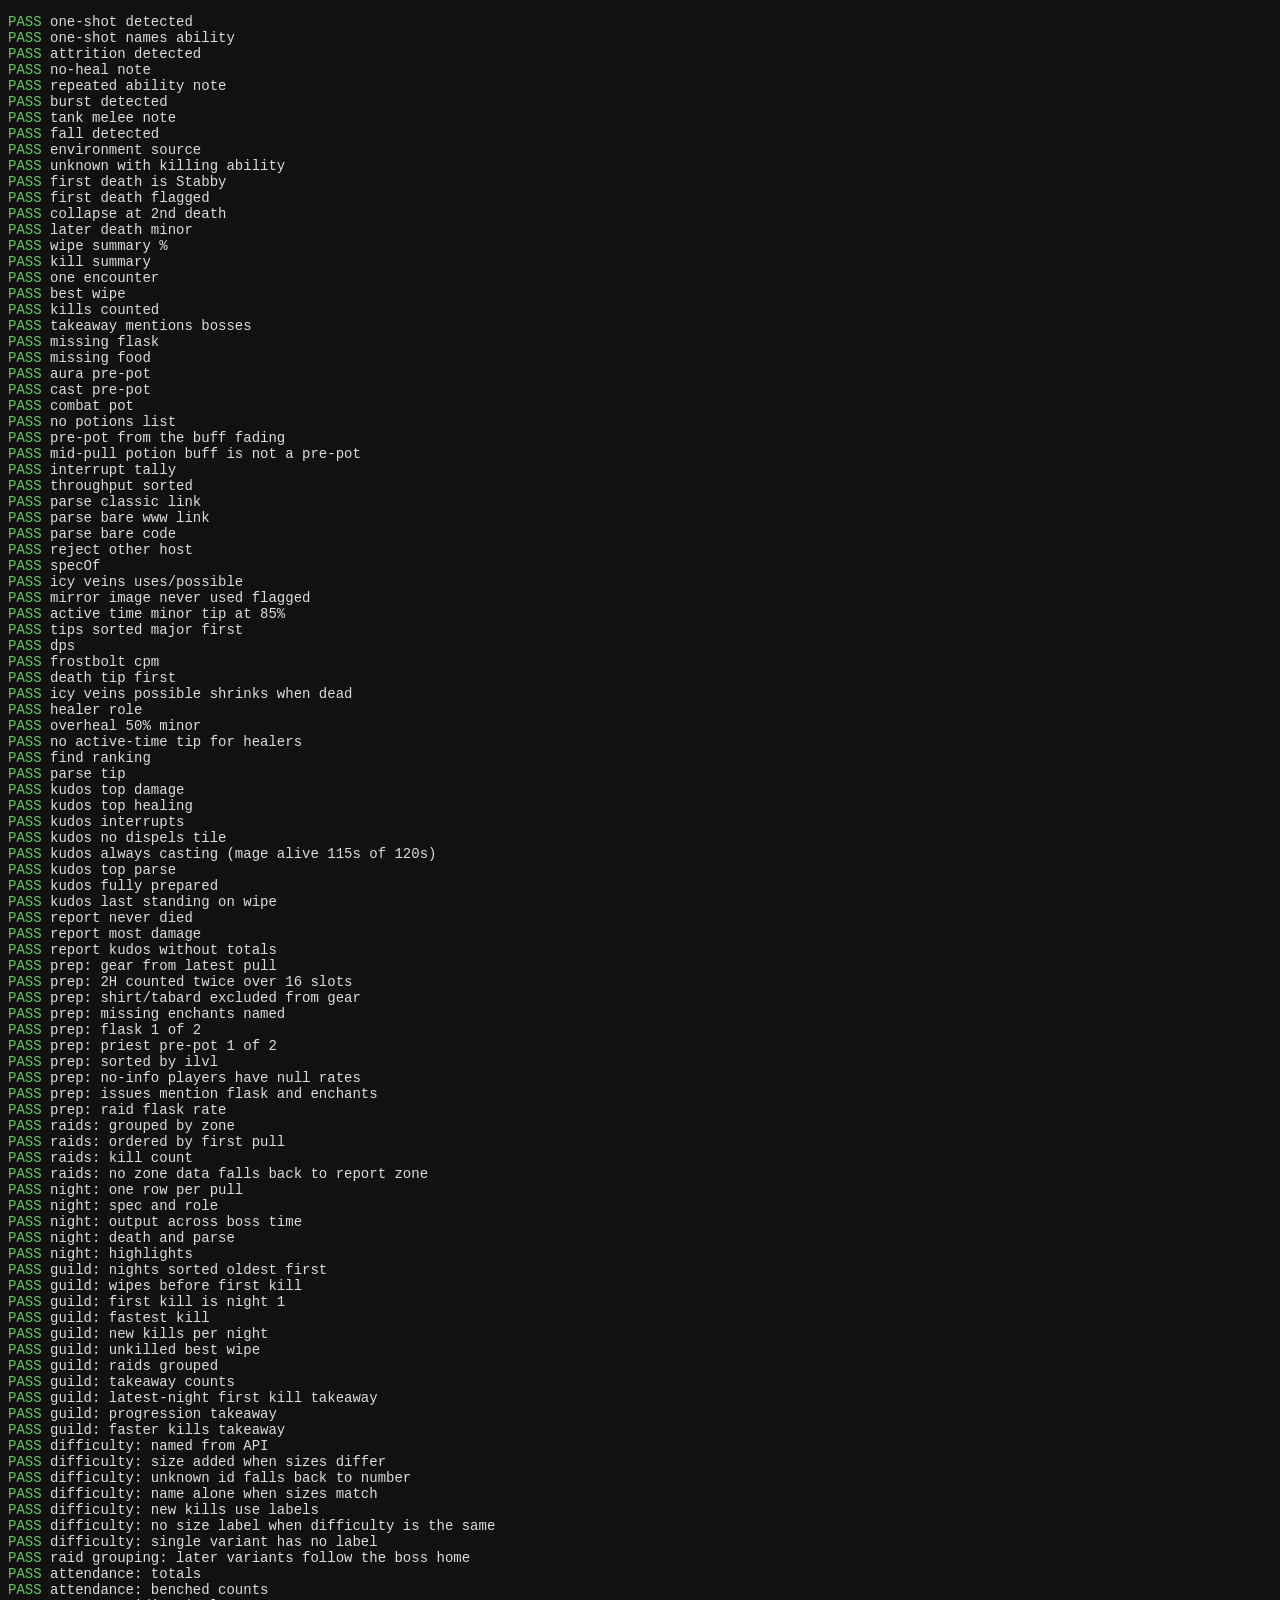
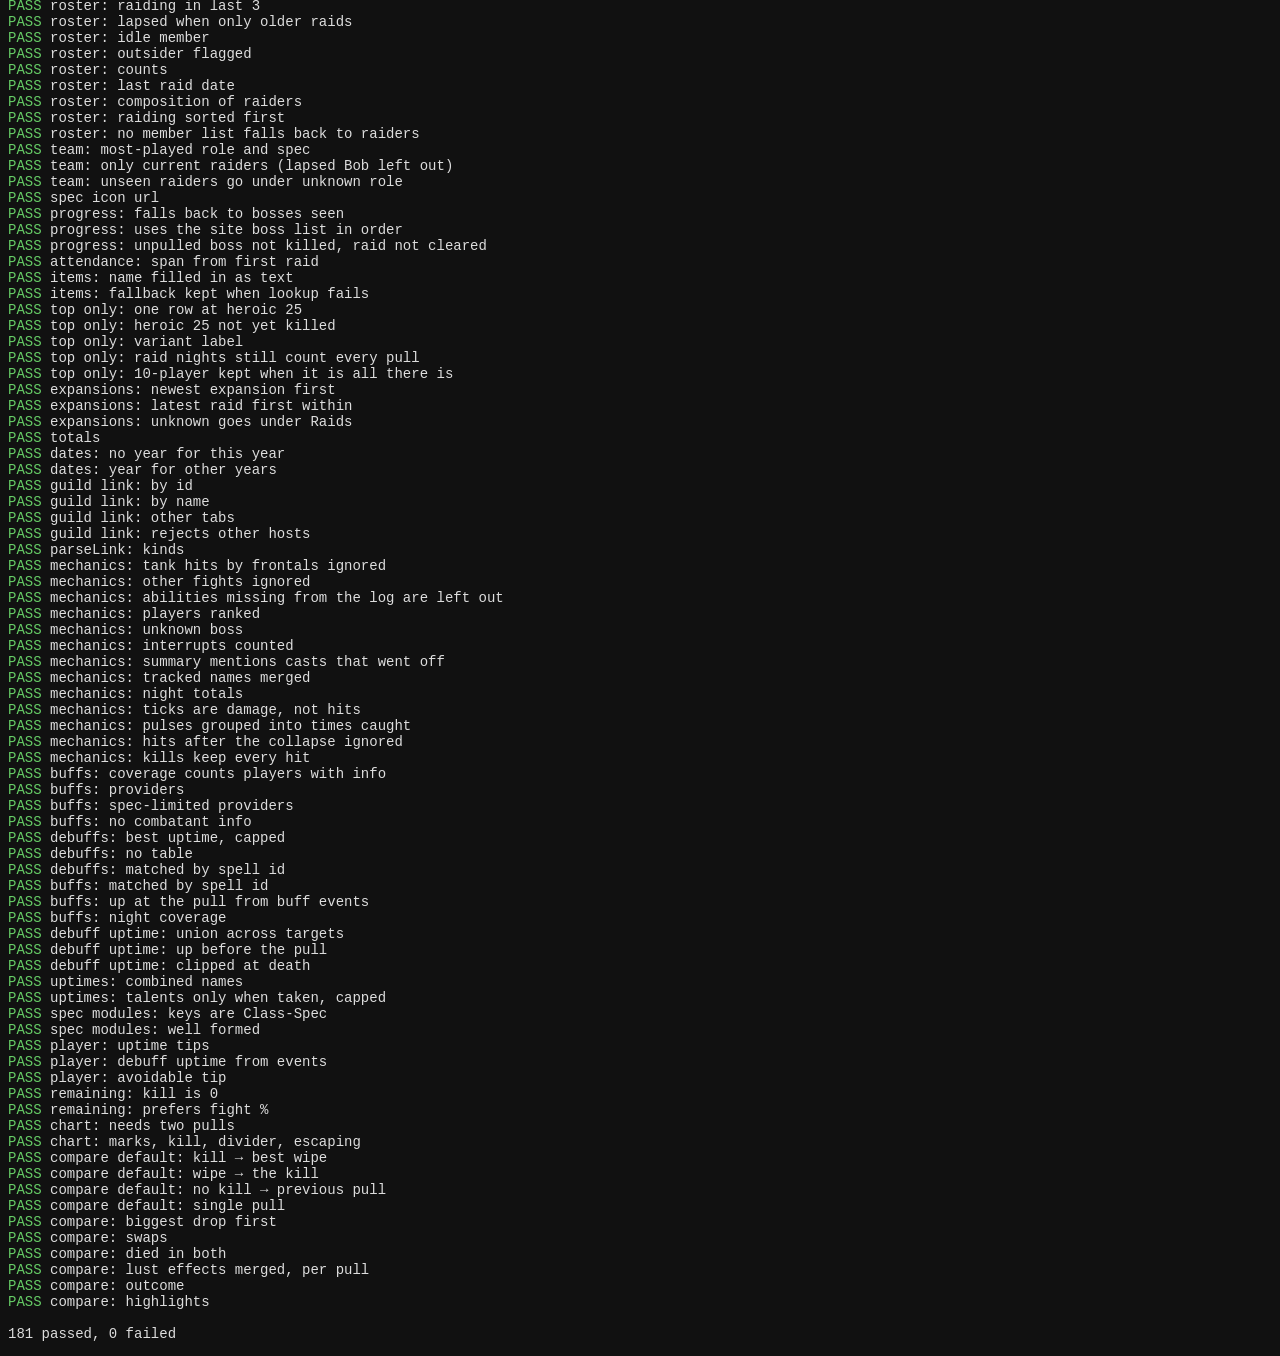
==== tests/analysis.html @ d90ec659 "Compare two pulls of a boss side by side A "Compare with" button on each pull page (best wipe vs the" ====
<!doctype html>
<html lang="en">
<head>
  <meta charset="utf-8">
  <title>FableLogs analysis tests</title>
  <style>body { font: 14px monospace; background: #111; color: #ddd; } .pass { color: #6c6; } .fail { color: #e66; }</style>
</head>
<body>
<pre id="out"></pre>
<script type="module">
import { buildLookups, analyzeDeath, analyzeFight, summarizeReport, consumables, utility, throughput } from '../js/analysis.js';
import { parseReportLink } from '../js/api.js';

const out = document.getElementById('out');
let pass = 0, fail = 0;
function check(name, cond, detail = '') {
  if (cond) pass++; else fail++;
  out.innerHTML += `<span class="${cond ? 'pass' : 'fail'}">${cond ? 'PASS' : 'FAIL'}</span> ${name}${cond ? '' : ` — ${detail}`}\n`;
}

const report = {
  title: 'Test', startTime: 0,
  fights: [
    { id: 1, encounterID: 100, name: 'Stone Guard', kill: false, startTime: 0, endTime: 120000, bossPercentage: 34.5, size: 10, friendlyPlayers: [1, 2, 3, 4] },
    { id: 2, encounterID: 100, name: 'Stone Guard', kill: true, startTime: 200000, endTime: 400000, bossPercentage: 0, size: 10, friendlyPlayers: [1, 2, 3, 4] },
  ],
  masterData: {
    actors: [
      { id: 1, name: 'Tanky', type: 'Player', subType: 'Warrior' },
      { id: 2, name: 'Healz', type: 'Player', subType: 'Priest' },
      { id: 3, name: 'Pewpew', type: 'Player', subType: 'Mage' },
      { id: 4, name: 'Stabby', type: 'Player', subType: 'Rogue' },
      { id: 50, name: 'Jasper Guardian', type: 'NPC', subType: 'Boss' },
    ],
    abilities: [
      { gameID: 1, name: 'Melee' },
      { gameID: 1001, name: 'Jasper Chains' },
      { gameID: 1002, name: 'Overload' },
      { gameID: 3, name: 'Falling' },
      { gameID: 2001, name: 'Flash Heal' },
      { gameID: 105691, name: 'Flask of the Warm Sun', icon: 'trade_alchemy_potione6.jpg' },
      { gameID: 104277, name: 'Well Fed', icon: 'spell_misc_food.jpg' },
      { gameID: 105702, name: 'Potion of the Jade Serpent' },
      { gameID: 3000, name: 'Kick' },
      { gameID: 3001, name: 'Cobalt Mine' },
    ],
  },
};
const lk = buildLookups(report);

// Mage one-shot by Overload at 60s.
const ev = [
  { timestamp: 59000, type: 'heal', sourceID: 2, targetID: 3, abilityGameID: 2001, amount: 5000 },
  { timestamp: 60000, type: 'damage', sourceID: 50, targetID: 3, abilityGameID: 1002, amount: 450000, overkill: 50000, hitPoints: 0, maxHitPoints: 400000, resourceActor: 2 },
];
const oneShot = analyzeDeath({ type: 'death', timestamp: 60000, targetID: 3, fight: 1 }, ev, lk);
check('one-shot detected', oneShot.kind === 'oneshot', oneShot.kind + ': ' + oneShot.headline);
check('one-shot names ability', oneShot.headline.includes('Overload'), oneShot.headline);

// Rogue: three Jasper Chains ticks then dies, no heals.
const ev2 = [2000, 5000, 8000, 9500].map((dt, i) => ({ timestamp: 50000 + dt, type: 'damage', sourceID: 50, targetID: 4, abilityGameID: 1001, amount: 30000, overkill: i === 3 ? 1000 : 0 }));
const worn = analyzeDeath({ type: 'death', timestamp: 59500, targetID: 4, fight: 1 }, ev2, lk);
check('attrition detected', worn.kind === 'attrition', worn.kind + ': ' + worn.headline);
check('no-heal note', worn.notes.some((n) => n.startsWith('No healing or shields')), worn.notes.join(' | '));
check('repeated ability note', worn.notes.some((n) => n.includes('Hit 4 times by Jasper Chains')), worn.notes.join(' | '));

// Burst: lots of damage in final 2s.
const ev3 = [
  { timestamp: 51000, type: 'damage', sourceID: 50, targetID: 2, abilityGameID: 1001, amount: 5000 },
  { timestamp: 58000, type: 'damage', sourceID: 50, targetID: 2, abilityGameID: 1002, amount: 60000 },
  { timestamp: 59000, type: 'damage', sourceID: 50, targetID: 2, abilityGameID: 1001, amount: 60000 },
  { timestamp: 59900, type: 'damage', sourceID: 50, targetID: 2, abilityGameID: 1002, amount: 60000, overkill: 10000 },
];
const burst = analyzeDeath({ type: 'death', timestamp: 60000, targetID: 2, fight: 1 }, ev3, lk);
check('burst detected', burst.kind === 'burst', burst.kind + ': ' + burst.headline);

// Tank melee death.
const ev4 = Array.from({ length: 6 }, (_, i) => ({ timestamp: 54000 + i * 1000, type: 'damage', sourceID: 50, targetID: 1, abilityGameID: 1, amount: 40000, overkill: i === 5 ? 500 : 0 }));
const tank = analyzeDeath({ type: 'death', timestamp: 59000, targetID: 1, fight: 1 }, ev4, lk);
check('tank melee note', tank.notes.some((n) => n.includes('melee hits from Jasper Guardian while tanking')), tank.notes.join(' | '));

// Fall.
const fall = analyzeDeath({ type: 'death', timestamp: 10000, targetID: 4, fight: 1 },
  [{ timestamp: 10000, type: 'damage', sourceID: -1, targetID: 4, abilityGameID: 3, amount: 99999, overkill: 1 }], lk);
check('fall detected', fall.kind === 'fall', fall.kind);
check('environment source', fall.notes[0].includes('Environment'), fall.notes[0]);

// No events at all.
const unk = analyzeDeath({ type: 'death', timestamp: 10000, targetID: 4, fight: 1, killingAbilityGameID: 1002 }, [], lk);
check('unknown with killing ability', unk.kind === 'unknown' && unk.headline.includes('Overload'), unk.headline);

// Fight-level wipe analysis: 4 players, collapse after 2nd death.
const deaths = [
  { type: 'death', timestamp: 60000, targetID: 3, fight: 1 },
  { type: 'death', timestamp: 59500, targetID: 4, fight: 1 },
  { type: 'death', timestamp: 90000, targetID: 1, fight: 1 },
];
const fa = analyzeFight(report.fights[0], deaths, [...ev, ...ev2], lk);
check('first death is Stabby', fa.analyses[0].pid === 4, String(fa.analyses[0].pid));
check('first death flagged', fa.analyses[0].notes.includes('First death of the pull.'));
check('collapse at 2nd death', fa.collapseAt === 60000, String(fa.collapseAt));
check('later death minor', fa.analyses[2].minor === true);
check('wipe summary %', fa.summary[0].includes('35%'), fa.summary[0]);

const killFa = analyzeFight(report.fights[1], [], [], lk);
check('kill summary', killFa.summary[0].startsWith('Killed in 3:20'), killFa.summary[0]);

// Report summary.
const s = summarizeReport(report, deaths, lk);
check('one encounter', s.encounters.length === 1);
check('best wipe', s.encounters[0].bestWipe === 34.5);
check('kills counted', s.encounters[0].kills.length === 1 && s.encounters[0].wipes.length === 1);
check('takeaway mentions bosses', s.takeaways[0].startsWith('1 of 1 bosses killed, 1 wipe'), s.takeaways[0]);

// Consumables.
const combatants = [
  { type: 'combatantinfo', sourceID: 1, auras: [{ ability: 105691 }, { ability: 104277 }] },
  { type: 'combatantinfo', sourceID: 2, auras: [{ ability: 104277 }, { ability: 105702 }] },
  { type: 'combatantinfo', sourceID: 3, auras: [] },
];
const pots = [
  { type: 'cast', sourceID: 3, abilityGameID: 105702, timestamp: 1000 },
  { type: 'cast', sourceID: 1, abilityGameID: 105702, timestamp: 60000 },
];
const c = consumables(report.fights[0], combatants, pots, lk);
check('missing flask', c.missingFlask.join() === '2,3', c.missingFlask.join());
check('missing food', c.missingFood.join() === '3', c.missingFood.join());
check('aura pre-pot', c.rows.find((r) => r.pid === 2).prePot === true);
check('cast pre-pot', c.rows.find((r) => r.pid === 3).prePot === true);
check('combat pot', c.rows.find((r) => r.pid === 1).combatPots === 1);
check('no potions list', c.noPotions.join() === '4', c.noPotions.join());
// A pre-pot the pull snapshot leaves out: the potion buff fading early in the pull, never applied during it.
const potLk = buildLookups({ masterData: { actors: report.masterData.actors, abilities: [...report.masterData.abilities, { gameID: 105702, name: 'Potion of the Jade Serpent' }] } });
const potBuffs = [
  { type: 'removebuff', targetID: 4, abilityGameID: 105702, timestamp: 23000, fight: 1 },
  { type: 'applybuff', targetID: 1, abilityGameID: 105702, timestamp: 60000, fight: 1 },   // drunk mid-pull: not a pre-pot
  { type: 'removebuff', targetID: 1, abilityGameID: 105702, timestamp: 85000, fight: 1 },
];
const c2 = consumables(report.fights[0], combatants, pots, potLk, potBuffs);
check('pre-pot from the buff fading', c2.rows.find((r) => r.pid === 4).prePot === true && c2.noPotions.length === 0, c2.noPotions.join());
check('mid-pull potion buff is not a pre-pot', c2.rows.find((r) => r.pid === 1).prePot === false);

// Utility.
const u = utility([{ type: 'interrupt', sourceID: 4, abilityGameID: 3000, extraAbilityGameID: 3001 },
  { type: 'interrupt', sourceID: 4, abilityGameID: 3000, extraAbilityGameID: 3001 }], 'interrupt', lk);
check('interrupt tally', u[0].count === 2 && u[0].spells[0][0] === 3001, JSON.stringify(u));

// Throughput.
const t = throughput({ entries: [{ id: 3, name: 'Pewpew', type: 'Mage', total: 1200000 }, { id: 4, name: 'Stabby', type: 'Rogue', total: 2400000 }] }, report.fights[0], lk);
check('throughput sorted', t[0].name === 'Stabby' && t[0].perSec === 20000, JSON.stringify(t[0]));

// Link parsing.
const p1 = parseReportLink('https://classic.warcraftlogs.com/reports/AbCdEf1234567890#fight=7&type=damage-done');
check('parse classic link', p1 && p1.host === 'classic.warcraftlogs.com' && p1.code === 'AbCdEf1234567890' && p1.fight === 7, JSON.stringify(p1));
const p2 = parseReportLink('warcraftlogs.com/reports/AbCdEf1234567890');
check('parse bare www link', p2 && p2.host === 'www.warcraftlogs.com', JSON.stringify(p2));
check('parse bare code', parseReportLink('AbCdEf1234567890')?.host === 'classic.warcraftlogs.com');
check('reject other host', parseReportLink('https://evil.com/reports/AbCdEf1234567890') === null);

// ---------- Player performance ----------
const { analyzePlayer, specOf, findRanking } = await import('../js/performance.js');
const pfight = { id: 9, encounterID: 100, name: 'Stone Guard', kill: true, startTime: 0, endTime: 600000, friendlyPlayers: [1, 2, 3, 4] };
report.masterData.abilities.push({ gameID: 12472, name: 'Icy Veins' }, { gameID: 55342, name: 'Mirror Image' }, { gameID: 116, name: 'Frostbolt' });
const plk = buildLookups(report);
const cast = (ts, id, src = 3) => ({ type: 'cast', timestamp: ts, sourceID: src, abilityGameID: id });
const mageCasts = [cast(1000, 12472), cast(200000, 12472), ...Array.from({ length: 100 }, (_, i) => cast(2000 + i * 5000, 116))];
const damage = { entries: [{ id: 3, name: 'Pewpew', type: 'Mage', icon: 'Mage-Frost', total: 60_000_000, activeTime: 510000 }] };
const healing = { entries: [{ id: 2, name: 'Healz', type: 'Priest', icon: 'Priest-Holy', total: 30_000_000, overheal: 30_000_000, activeTime: 400000 }] };

check('specOf', specOf(damage.entries[0]) === 'Frost');
const mage = analyzePlayer({ fight: pfight, pid: 3, lk: plk, damage, healing, casts: mageCasts, deaths: [], prep: null, rankings: null });
const iv = mage.cooldowns.find((c) => c.name === 'Icy Veins');
check('icy veins uses/possible', iv && iv.uses === 2 && iv.possible === 4, JSON.stringify(iv));
check('mirror image never used flagged', mage.tips.some((t) => t.level === 'major' && t.text.startsWith('You never used Mirror Image')), JSON.stringify(mage.tips));
check('active time minor tip at 85%', mage.tips.some((t) => t.level === 'minor' && t.text.startsWith('You were active 85%')), JSON.stringify(mage.tips));
check('tips sorted major first', mage.tips[0].level === 'major');
check('dps', Math.round(mage.dps) === 100000, String(mage.dps));
check('frostbolt cpm', Math.abs(mage.abilities.find((a) => a.name === 'Frostbolt').cpm - 10) < 0.01);

const deadMage = analyzePlayer({ fight: pfight, pid: 3, lk: plk, damage, healing, casts: mageCasts, deaths: [{ type: 'death', targetID: 3, timestamp: 300000 }], prep: null, rankings: null });
check('death tip first', deadMage.tips[0].text.startsWith('You died at 5:00 and missed 50%'), deadMage.tips[0].text);
check('icy veins possible shrinks when dead', deadMage.cooldowns.find((c) => c.name === 'Icy Veins').possible === 2);

const priest = analyzePlayer({ fight: pfight, pid: 2, lk: plk, damage, healing, casts: [], deaths: [], prep: null, rankings: null });
check('healer role', priest.role === 'healer');
check('overheal 50% minor', priest.tips.some((t) => t.level === 'minor' && t.text.startsWith('50% of your healing')), JSON.stringify(priest.tips));
check('no active-time tip for healers', !priest.tips.some((t) => t.text.includes('active')));

const rk = { data: [{ fightID: 9, roles: { dps: { characters: [{ name: 'Pewpew', rankPercent: 82.4 }] } } }] };
check('find ranking', findRanking(rk, 9, 'Pewpew')?.rankPercent === 82.4);
const ranked = analyzePlayer({ fight: pfight, pid: 3, lk: plk, damage, healing, casts: mageCasts, deaths: [], prep: null, rankings: rk });
check('parse tip', ranked.tips.some((t) => t.level === 'good' && t.text.startsWith('82nd percentile')), JSON.stringify(ranked.tips));

// ---------- Kudos ----------
const { fightKudos, reportKudos } = await import('../js/kudos.js');
const kdetail = {
  damage: { entries: [
    { id: 3, name: 'Pewpew', type: 'Mage', icon: 'Mage-Frost', total: 12_000_000, activeTime: 115000 },
    { id: 4, name: 'Stabby', type: 'Rogue', icon: 'Rogue-Combat', total: 9_000_000, activeTime: 50000 },
  ] },
  healing: { entries: [{ id: 2, name: 'Healz', type: 'Priest', icon: 'Priest-Holy', total: 6_000_000 }] },
  interrupts: [{ type: 'interrupt', sourceID: 4, extraAbilityGameID: 3001 }],
  dispels: [],
};
const krk = { data: [{ fightID: 1, roles: { dps: { characters: [{ name: 'Pewpew', rankPercent: 91 }] } } }] };
const kprep = consumables(report.fights[0], combatants, pots, lk);
const fk = fightKudos({ fight: report.fights[0], lk, detail: kdetail, deaths, prep: kprep, rankings: krk });
const kudo = (title) => fk.find((k) => k.title === title);
check('kudos top damage', kudo('Top damage')?.pids[0] === 3 && kudo('Top damage').text === '100k DPS', JSON.stringify(kudo('Top damage')));
check('kudos top healing', kudo('Top healing')?.pids[0] === 2);
check('kudos interrupts', kudo('Most interrupts')?.pids[0] === 4 && kudo('Most interrupts').text === '1 interrupt');
check('kudos no dispels tile', !kudo('Most dispels'));
check('kudos always casting (mage alive 115s of 120s)', kudo('Always casting')?.pids[0] === 3, JSON.stringify(kudo('Always casting')));
check('kudos top parse', kudo('Top parse')?.pids[0] === 3);
check('kudos fully prepared', kudo('Fully prepared')?.pids.join() === '1', JSON.stringify(kudo('Fully prepared')));
check('kudos last standing on wipe', kudo('Last standing')?.pids.join() === '2', JSON.stringify(kudo('Last standing')));

const rkudos = reportKudos({ report, lk, deaths, totals: { damage: kdetail.damage, healing: kdetail.healing, interrupts: kdetail.interrupts, dispels: [] } });
const rk2 = (title) => rkudos.find((k) => k.title === title);
check('report never died', rk2('Never died')?.pids.join() === '2', JSON.stringify(rk2('Never died')));
check('report most damage', rk2('Most damage tonight')?.pids[0] === 3);
check('report kudos without totals', reportKudos({ report, lk, deaths, totals: null }).every((k) => !k.title.endsWith('tonight')));

// ---------- Prep & gear ----------
const { prepOverview } = await import('../js/prep.js');
// 19 slots in slot order; empty slots have id 0. Warrior: 2H (no off hand), legs and feet unenchanted.
const gearOf = (ilvl, unenchanted = []) => Array.from({ length: 19 }, (_, slot) => {
  if (slot === 16 || slot === 17) return { id: 0 };
  if (slot === 3 || slot === 18) return { id: 5000 + slot, itemLevel: 1 };
  return { id: 1000 + slot, itemLevel: ilvl, quality: 4, permanentEnchant: unenchanted.includes(slot) ? 0 : 4400 };
});
const ciNight = [
  { type: 'combatantinfo', fight: 1, sourceID: 1, auras: [{ ability: 105691 }, { ability: 104277 }], gear: gearOf(490) },
  { type: 'combatantinfo', fight: 2, sourceID: 1, auras: [{ ability: 104277 }], gear: gearOf(496, [6, 7]) },
  { type: 'combatantinfo', fight: 1, sourceID: 2, auras: [{ ability: 105691 }, { ability: 104277 }], gear: gearOf(480) },
  { type: 'combatantinfo', fight: 2, sourceID: 2, auras: [{ ability: 105691 }, { ability: 104277 }], gear: gearOf(480) },
];
const potsNight = [{ type: 'cast', fight: 2, sourceID: 2, abilityGameID: 105702, timestamp: 200500 }];
const po = prepOverview(report, lk, ciNight, potsNight);
const warrior = po.players.find((p) => p.pid === 1);
const priestP = po.players.find((p) => p.pid === 2);
check('prep: gear from latest pull', warrior.ilvl === 496, String(warrior.ilvl));
check('prep: 2H counted twice over 16 slots', priestP.ilvl === 480, String(priestP.ilvl));
check('prep: shirt/tabard excluded from gear', !warrior.gear.some((g) => g.slot === 3 || g.slot === 18));
check('prep: missing enchants named', warrior.missingEnchants.join() === 'Legs,Feet', warrior.missingEnchants.join());
check('prep: flask 1 of 2', warrior.flaskPct === 0.5 && warrior.flaskMissed === 1);
check('prep: priest pre-pot 1 of 2', priestP.prePotPct === 0.5, String(priestP.prePotPct));
check('prep: sorted by ilvl', po.players[0].pid === 1);
check('prep: no-info players have null rates', po.players.find((p) => p.pid === 3).flaskPct === null);
check('prep: issues mention flask and enchants', po.issues.some((i) => i.startsWith('Pulled without a flask: Tanky (1/2)')) && po.issues.some((i) => i.includes('Tanky (legs, feet)')), JSON.stringify(po.issues));
check('prep: raid flask rate', po.flaskPct === 0.75, String(po.flaskPct));

// ---------- Raid grouping ----------
const { groupByRaid } = await import('../js/analysis.js');
const enc = (id, start, kill) => ({ id, name: `Boss ${id}`, pulls: [{ fight: { id, startTime: start } }], kills: kill ? [{}] : [] });
const zoneMap = { 1: { id: 10, name: 'Heart of Fear' }, 2: { id: 20, name: "Mogu'shan Vaults" }, 3: { id: 10, name: 'Heart of Fear' } };
const grouped = groupByRaid([enc(1, 500, true), enc(2, 100, true), enc(3, 900, false)], (f) => zoneMap[f.id]);
check('raids: grouped by zone', grouped.length === 2 && grouped.map((g) => g.encounters.length).join() === '1,2', JSON.stringify(grouped.map((g) => g.name)));
check('raids: ordered by first pull', grouped[0].name === "Mogu'shan Vaults", grouped[0].name);
check('raids: kill count', grouped[1].killed === 1 && grouped[1].pulls === 2);
const single = groupByRaid([enc(1, 0, true), enc(2, 10, false)], () => null, "Mogu'shan Vaults");
check('raids: no zone data falls back to report zone', single.length === 1 && single[0].name === "Mogu'shan Vaults", JSON.stringify(single));

// ---------- Player across the night ----------
const { analyzeNightPlayer } = await import('../js/performance.js');
const nightTables = new Map(report.fights.map((f) => [f.id, {
  damage: { entries: [{ id: 3, name: 'Pewpew', type: 'Mage', icon: 'Mage-Frost', total: (f.endTime - f.startTime) * 100, activeTime: (f.endTime - f.startTime) * 0.95 }] },
  healing: { entries: [] },
}]));
const nightRanks = new Map([[2, { data: [{ fightID: 2, roles: { dps: { characters: [{ name: 'Pewpew', rankPercent: 88 }] } } }] }]]);
const np = analyzeNightPlayer({
  report, lk, pid: 3, deaths, firstDeaths: 1, fightTables: nightTables, rankings: nightRanks,
  prep: { info: 2, flaskMissed: 1, foodMissed: 0 },
});
check('night: one row per pull', np.rows.length === 2 && np.rows[0].pullNo === 1 && np.rows[1].pullNo === 2);
check('night: spec and role', np.spec === 'Frost' && np.role === 'dps' && np.outputLabel === 'DPS');
check('night: output across boss time', Math.round(np.output) === 100000, String(np.output));
check('night: death and parse', np.deaths === 1 && np.rows[0].diedAt === 60000 && np.rows[1].parse === 88 && np.rows[0].parse === null);
check('night: highlights', np.highlights.some((h) => h.text.startsWith('Died on 1 of 2 pulls, and was the first to die on 1 wipe'))
  && np.highlights.some((h) => h.text.startsWith('Best parse: 88 on Stone Guard')) && np.highlights.some((h) => h.text.startsWith('Prep: no flask on 1 of 2')),
JSON.stringify(np.highlights));

// ---------- Guild ----------
const { summarizeGuild, summarizeAttendance } = await import('../js/guild.js');
const { parseGuildLink, parseLink } = await import('../js/api.js');
const gf = (id, enc, name, kill, start, secs, pct = 0) => ({ id, encounterID: enc, name, kill, bossPercentage: pct, startTime: start, endTime: start + secs * 1000, difficulty: 3 });
const day = 86_400_000;
const greports = [
  { code: 'N3', title: 'Night 3', startTime: 3 * day, zone: { name: 'MSV' }, fights: [gf(1, 1, 'Stone Guard', true, 0, 250), gf(2, 2, 'Feng', true, 400000, 300)] },
  { code: 'N1', title: 'Night 1', startTime: 1 * day, zone: { name: 'MSV' }, fights: [gf(1, 1, 'Stone Guard', false, 0, 150, 40), gf(2, 1, 'Stone Guard', false, 200000, 150, 12), gf(3, 1, 'Stone Guard', true, 400000, 330)] },
  { code: 'N2', title: 'Night 2', startTime: 2 * day, zone: { name: 'MSV' }, fights: [gf(1, 1, 'Stone Guard', true, 0, 300), gf(2, 2, 'Feng', false, 400000, 200, 33), gf(3, 3, "Gara'jal", false, 700000, 100, 61)] },
];
const gsum = summarizeGuild(greports);
const sg = gsum.bosses.find((b) => b.name === 'Stone Guard');
check('guild: nights sorted oldest first', gsum.nights.map((n) => n.code).join() === 'N1,N2,N3');
check('guild: wipes before first kill', sg.wipesBeforeKill === 2 && sg.kills.length === 3, JSON.stringify({ w: sg.wipesBeforeKill, k: sg.kills.length }));
check('guild: first kill is night 1', sg.firstKill.code === 'N1');
check('guild: fastest kill', sg.fastest.duration === 250000 && sg.fastest.code === 'N3');
check('guild: new kills per night', gsum.nights[0].newKills.join() === 'Stone Guard' && gsum.nights[2].newKills.join() === 'Feng', JSON.stringify(gsum.nights.map((n) => n.newKills)));
check('guild: unkilled best wipe', gsum.bosses.find((b) => b.name === "Gara'jal").bestWipe.pct === 61);
check('guild: raids grouped', gsum.raids.length === 1 && gsum.raids[0].killed === 2 && gsum.raids[0].bosses.length === 3);
check('guild: takeaway counts', gsum.takeaways[0].startsWith('3 raid nights since') && gsum.takeaways[0].includes('2 of 3 bosses killed'), gsum.takeaways[0]);
check('guild: latest-night first kill takeaway', gsum.takeaways.some((t) => t.startsWith('First kills on the latest night') && t.includes('Feng')), JSON.stringify(gsum.takeaways));
check('guild: progression takeaway', gsum.takeaways.some((t) => t.startsWith("Still working on Gara'jal: 1 pull over 1 night")), JSON.stringify(gsum.takeaways));
check('guild: faster kills takeaway', gsum.takeaways.some((t) => t.includes('Stone Guard 5:30 → 4:10')), JSON.stringify(gsum.takeaways));

// Difficulty and size labels only appear when a boss has more than one variant.
const vf = (id, diff, size, kill) => ({ ...gf(id, 1, 'Stone Guard', kill, id * 400000, 300), difficulty: diff, size });
const vreports = [{ code: 'V1', startTime: day, zone: { id: 1008, name: 'MSV' }, fights: [vf(1, 3, 10, true), vf(2, 4, 10, false), vf(3, 3, 25, true), vf(4, 99, 10, true)] }];
const vnames = new Map([['1008:3', 'Normal'], ['1008:4', 'Heroic']]);
const vsum = summarizeGuild(vreports, { difficultyNames: vnames });
const labels = vsum.bosses.map((b) => b.label).sort();
check('difficulty: named from API', labels.includes('Stone Guard (Heroic, 10-player)'), JSON.stringify(labels));
check('difficulty: size added when sizes differ', labels.includes('Stone Guard (Normal, 10-player)') && labels.includes('Stone Guard (Normal, 25-player)'), JSON.stringify(labels));
check('difficulty: unknown id falls back to number', labels.includes('Stone Guard (difficulty 99, 10-player)'), JSON.stringify(labels));
const heroicOnly = summarizeGuild([{ code: 'H', startTime: day, zone: { id: 1008, name: 'MSV' }, fights: [vf(1, 3, 10, true), vf(2, 4, 10, true)] }], { difficultyNames: vnames });
check('difficulty: name alone when sizes match', heroicOnly.bosses.map((b) => b.label).sort().join() === 'Stone Guard (Heroic),Stone Guard (Normal)', JSON.stringify(heroicOnly.bosses.map((b) => b.label)));
check('difficulty: new kills use labels', vsum.nights[0].newKills.includes('Stone Guard (Normal, 25-player)'), JSON.stringify(vsum.nights[0].newKills));
const sized = summarizeGuild([{ code: 'S', startTime: day, zone: { id: 1, name: 'X' }, fights: [vf(1, 3, 10, true), vf(2, 3, 25, true)] }],
  { difficultyNames: new Map([['1:3', '25 Player (Heroic)']]) });
check('difficulty: no size label when difficulty is the same', sized.bosses.map((b) => b.label).sort().join() === 'Stone Guard (10-player),Stone Guard (25-player)', JSON.stringify(sized.bosses.map((b) => b.label)));
check('difficulty: single variant has no label', gsum.bosses.every((b) => !b.label.includes('(')));
const moved = summarizeGuild([
  { code: 'M1', startTime: day, zone: { id: 1008, name: 'MSV' }, fights: [vf(1, 3, 10, true)] },
  { code: 'M2', startTime: 2 * day, zone: { id: 1009, name: 'HoF' }, fights: [vf(1, 4, 10, true)] },
], { difficultyNames: vnames });
check('raid grouping: later variants follow the boss home', moved.raids.length === 1 && moved.raids[0].name === 'MSV' && moved.raids[0].bosses.length === 2,
  JSON.stringify(moved.raids.map((r) => [r.name, r.bosses.length])));

const att = summarizeAttendance([
  { code: 'a', players: [{ name: 'A', type: 'Mage', presence: 1 }, { name: 'B', type: 'Rogue', presence: 1 }] },
  { code: 'b', players: [{ name: 'A', type: 'Mage', presence: 1 }, { name: 'B', type: 'Rogue', presence: 2 }] },
  { code: 'c', players: [{ name: 'A', type: 'Mage', presence: 1 }, { name: 'B', type: 'Rogue', presence: 0 }] },
]);
check('attendance: totals', att.total === 3 && att.rows[0].name === 'A' && att.rows[0].pct === 1);
check('attendance: benched counts', att.rows[1].benched === 1 && Math.abs(att.rows[1].pct - 2 / 3) < 1e-9);

// Roster: members merged with attendance (nights newest first after sorting).
const { buildRoster } = await import('../js/guild.js');
const rn = (code, t, presences) => ({ code, startTime: t, players: Object.entries(presences).map(([name, presence]) => ({ name, type: name === 'Pug' ? 'Rogue' : 'Mage', presence })) });
const rosterAtt = [
  rn('r1', 1, { Ann: 1, Bob: 1, Pug: 0 }), rn('r2', 2, { Ann: 1, Bob: 0, Pug: 0 }), rn('r3', 3, { Ann: 1, Bob: 0, Pug: 0 }),
  rn('r4', 4, { Ann: 1, Bob: 0, Pug: 1 }),
];
const rosterMembers = { members: [{ name: 'Ann', guildRank: 0, classID: 4 }, { name: 'Bob', guildRank: 2, classID: 4 }, { name: 'Alt', guildRank: 5, classID: 7 }], classNames: new Map([[4, 'Mage'], [7, 'Priest']]) };
const ros = buildRoster(rosterAtt, rosterMembers);
const rrow = (n) => ros.rows.find((x) => x.name === n);
check('roster: raiding in last 3', rrow('Ann').status === 'raiding' && rrow('Pug').status === 'raiding');
check('roster: lapsed when only older raids', rrow('Bob').status === 'lapsed', rrow('Bob').status);
check('roster: idle member', rrow('Alt').status === 'idle' && rrow('Alt').className === 'Priest');
check('roster: outsider flagged', rrow('Pug').member === false && ros.counts.outsiders === 1);
check('roster: counts', ros.counts.members === 3 && ros.counts.raiding === 2 && ros.counts.lapsed === 1 && ros.counts.idle === 1, JSON.stringify(ros.counts));
check('roster: last raid date', rrow('Bob').lastRaid === 1 && rrow('Ann').lastRaid === 4);
check('roster: composition of raiders', ros.composition.map(([c, n]) => `${c}:${n}`).join() === 'Mage:1,Rogue:1', JSON.stringify(ros.composition));
check('roster: raiding sorted first', ros.rows[0].status === 'raiding' && ros.rows[ros.rows.length - 1].status === 'idle');
const noMembers = buildRoster(rosterAtt, null);
check('roster: no member list falls back to raiders', !noMembers.hasMembers && noMembers.rows.every((x) => x.member) && noMembers.counts.outsiders === 0);

// Raid team: raiders grouped by the role they played most.
const { buildRaidTeam } = await import('../js/guild.js');
const team = buildRaidTeam(ros, [
  { name: 'Ann', role: 'healer', className: 'Mage', spec: 'Frost' },
  { name: 'Ann', role: 'dps', className: 'Mage', spec: 'Frost' },
  { name: 'Ann', role: 'dps', className: 'Mage', spec: 'Fire' },
  { name: 'Ann', role: 'dps', className: 'Mage', spec: 'Fire' },
  { name: 'Bob', role: 'tank', className: 'Mage', spec: 'Frost' },
]);
check('team: most-played role and spec', team.dps.length === 1 && team.dps[0].name === 'Ann' && team.dps[0].spec === 'Fire', JSON.stringify(team.dps));
check('team: only current raiders (lapsed Bob left out)', !team.tank.length);
check('team: unseen raiders go under unknown role', team.unknown.map((p) => p.name).join() === 'Pug' && team.unknown[0].className === 'Rogue', JSON.stringify(team.unknown));
const { specIcon } = await import('../js/api.js');
check('spec icon url', specIcon('Death Knight', 'Blood').endsWith('/icons/DeathKnight-Blood.jpg') && specIcon('Hunter', 'Beast Mastery').endsWith('/icons/Hunter-BeastMastery.jpg') && specIcon('Mage', null).endsWith('/icons/Mage.jpg'));

// Raid progress: full boss list from the site, merged across difficulties.
const prog = summarizeGuild(greports, { zoneEncounters: new Map([[undefined, []]]) }).progress;
check('progress: falls back to bosses seen', prog[0].total === 3 && prog[0].killed === 2 && !prog[0].cleared, JSON.stringify(prog.map((p) => [p.total, p.killed])));
const listed = summarizeGuild([{ ...greports[0], zone: { id: 9, name: 'MSV' } }], {
  zoneEncounters: new Map([[9, [{ id: 1, name: 'Stone Guard' }, { id: 2, name: 'Feng' }, { id: 5, name: 'Elegon' }]]]),
}).progress[0];
check('progress: uses the site boss list in order', listed.bosses.map((b) => b.name).join() === 'Stone Guard,Feng,Elegon' && listed.total === 3, JSON.stringify(listed.bosses.map((b) => b.name)));
check('progress: unpulled boss not killed, raid not cleared', !listed.bosses[2].killed && listed.bosses[2].pulls === 0 && listed.killed === 2 && !listed.cleared);

// Attendance counts from each player's first raid, so late joiners aren't marked down for raids before their time.
const late = summarizeAttendance([
  { code: 'n3', startTime: 3, players: [{ name: 'Vet', presence: 1 }, { name: 'New', presence: 1 }] },
  { code: 'n1', startTime: 1, players: [{ name: 'Vet', presence: 1 }] },
  { code: 'n2', startTime: 2, players: [{ name: 'Vet', presence: 0 }, { name: 'New', presence: 1 }] },
]);
const lrow = (n) => late.rows.find((x) => x.name === n);
check('attendance: span from first raid', lrow('New').span === 2 && lrow('New').pct === 1 && lrow('Vet').span === 3 && Math.abs(lrow('Vet').pct - 2 / 3) < 1e-9,
  JSON.stringify(late.rows));

// Item names from Wowhead tooltip data (fetch stubbed), written as text with the slot name as fallback.
const { fillItemNames } = await import('../js/items.js');
const realFetch = window.fetch;
window.fetch = async (url) => (String(url).includes('/item/111')
  ? new Response(JSON.stringify({ name: '<b>Blade</b> of Tests', quality: 4 }), { status: 200 })
  : new Response('', { status: 404 }));
const box = document.createElement('div');
box.innerHTML = '<a data-item-id="111">Main hand</a><a data-item-id="222">Off hand</a>';
document.body.appendChild(box);
await fillItemNames(box);
box.remove();
window.fetch = realFetch;
const [named, unnamed] = box.querySelectorAll('a');
check('items: name filled in as text', named.textContent === '<b>Blade</b> of Tests' && !named.querySelector('b') && named.classList.contains('named'));
check('items: fallback kept when lookup fails', unnamed.textContent === 'Off hand' && !unnamed.classList.contains('named'));

// Top difficulty only: 25-player wins over 10, then the highest difficulty pulled at that size.
const tf = (id, diff, size, kill, pct = 40) => ({ ...gf(id, 1, 'Stone Guard', kill, id * 400000, 300, pct), difficulty: diff, size });
const topRep = [{ code: 'T', startTime: day, zone: { id: 1008, name: 'MSV' }, fights: [tf(1, 3, 10, true), tf(2, 4, 10, true), tf(3, 3, 25, true), tf(4, 4, 25, false, 22)] }];
const topSum = summarizeGuild(topRep, { topOnly: true, difficultyNames: vnames });
check('top only: one row at heroic 25', topSum.bosses.length === 1 && topSum.bosses[0].difficulty === 4 && topSum.bosses[0].size === 25, JSON.stringify(topSum.bosses.map((b) => [b.difficulty, b.size])));
check('top only: heroic 25 not yet killed', topSum.bosses[0].kills.length === 0 && topSum.bosses[0].bestWipe.pct === 22);
check('top only: variant label', topSum.bosses[0].variant === 'Heroic · 25-player', topSum.bosses[0].variant);
check('top only: raid nights still count every pull', topSum.nights[0].pulls === 4 && topSum.nights[0].kills === 3);
const tenOnly = summarizeGuild([{ ...topRep[0], fights: [tf(1, 3, 10, true), tf(2, 4, 10, true)] }], { topOnly: true });
check('top only: 10-player kept when it is all there is', tenOnly.bosses.length === 1 && tenOnly.bosses[0].size === 10 && tenOnly.bosses[0].difficulty === 4);

// Raid progress by expansion, newest first; guild-wide tiles.
const { groupByExpansion, guildTotals } = await import('../js/guild.js');
const prog2 = [
  { name: 'Molten Core', zoneId: 1000, lastSeen: 5, killed: 10, total: 10, cleared: true },
  { name: 'Heart of Fear', zoneId: 1009, lastSeen: 50, killed: 1, total: 6, cleared: false },
  { name: "Mogu'shan Vaults", zoneId: 1008, lastSeen: 40, killed: 6, total: 6, cleared: true },
];
const exps = new Map([[1000, { id: 1, name: 'Classic' }], [1008, { id: 5, name: 'Mists of Pandaria' }], [1009, { id: 5, name: 'Mists of Pandaria' }]]);
const grouped2 = groupByExpansion(prog2, exps);
check('expansions: newest expansion first', grouped2.map((g) => g.name).join() === 'Mists of Pandaria,Classic');
check('expansions: latest raid first within', grouped2[0].raids.map((x) => x.name).join() === "Heart of Fear,Mogu'shan Vaults");
check('expansions: unknown goes under Raids', groupByExpansion(prog2).length === 1 && groupByExpansion(prog2)[0].name === 'Raids');
const tot = guildTotals([{ startTime: 300 }, { startTime: 100 }, { startTime: 200 }], prog2, true);
check('totals', tot.nights === 3 && tot.since === 100 && tot.cleared === 2 && tot.raids === 3 && tot.bossesKilled === 17 && tot.capped);

// Dates show the year only when it isn't this year.
const { fmtDay } = await import('../js/analysis.js');
const thisYear = new Date().getFullYear();
check('dates: no year for this year', !fmtDay(new Date(thisYear, 2, 5).getTime()).includes(String(thisYear)));
check('dates: year for other years', fmtDay(new Date(2019, 7, 27).getTime()).includes('2019'));

const g1 = parseGuildLink('https://classic.warcraftlogs.com/guild/id/123456');
check('guild link: by id', g1?.host === 'classic.warcraftlogs.com' && g1.guild.id === 123456, JSON.stringify(g1));
const g2 = parseGuildLink('https://classic.warcraftlogs.com/guild/us/mirage-raceway/Fable%20Hub');
check('guild link: by name', g2?.guild.region === 'us' && g2.guild.server === 'mirage-raceway' && g2.guild.name === 'Fable Hub', JSON.stringify(g2));
check('guild link: other tabs', parseGuildLink('classic.warcraftlogs.com/guild/reports-list/987')?.guild.id === 987);
check('guild link: rejects other hosts', parseGuildLink('https://evil.example/guild/id/1') === null);
check('parseLink: kinds', parseLink('https://classic.warcraftlogs.com/reports/AbCdEf1234567890')?.kind === 'report' && parseLink('https://classic.warcraftlogs.com/guild/id/5')?.kind === 'guild');

// ---------- mechanics ----------
const { analyzeMechanics, nightMechanics, trackedNames, mechanicsFor } = await import('../js/mechanics.js');
const mlk = buildLookups({
  masterData: {
    actors: [1, 2, 3, 4].map((id) => ({ id, name: `P${id}`, type: 'Player', subType: 'Warrior' })),
    abilities: [{ gameID: 10, name: 'Scorching Breath' }, { gameID: 11, name: 'Fearsome Roar' }, { gameID: 12, name: 'Chain Heal' }, { gameID: 13, name: 'Swirl' }],
  },
});
const thok = { id: 7, name: 'Thok the Bloodthirsty', startTime: 1000, endTime: 61000 };
const dmg = (ts, target, ab, amount, fightId = 7) => ({ timestamp: ts, type: 'damage', targetID: target, abilityGameID: ab, amount, fight: fightId });
const mres = analyzeMechanics(thok, [dmg(2000, 1, 10, 100), dmg(3000, 2, 10, 50), dmg(9000, 2, 10, 50), dmg(5000, 3, 11, 10), dmg(99000, 2, 10, 50, 8)], [], [], mlk, (pid) => (pid === 1 ? 'tank' : 'dps'));
const breath = mres.avoid.find((a) => a.name === 'Scorching Breath');
check('mechanics: tank hits by frontals ignored', breath.hits === 2 && breath.players.length === 1 && breath.players[0].pid === 2, JSON.stringify(breath));
check('mechanics: other fights ignored', breath.damage === 100);
check('mechanics: abilities missing from the log are left out', !mres.avoid.some((a) => a.name === 'Acid Breath') && mres.untracked.includes('Acid Breath'));
check('mechanics: players ranked', mres.players[0].pid === 2 && mres.players[0].hits === 2 && mres.players[1].pid === 3);
check('mechanics: unknown boss', analyzeMechanics({ id: 1, name: 'Nobody', startTime: 0, endTime: 1 }, [], [], [], mlk) === null && mechanicsFor('Nobody') === null);
const garrosh = { id: 9, name: 'Garrosh Hellscream', startTime: 0, endTime: 60000 };
const ints = analyzeMechanics(garrosh, [], [{ timestamp: 100, type: 'cast', abilityGameID: 12, fight: 9 }, { timestamp: 200, type: 'cast', abilityGameID: 12, fight: 9 }],
  [{ timestamp: 300, type: 'interrupt', sourceID: 3, extraAbilityGameID: 12, fight: 9 }], mlk);
const ch = ints.interrupt.find((a) => a.name === 'Chain Heal');
check('mechanics: interrupts counted', ch.wentOff === 2 && ch.interrupted === 1 && ch.by[0][0] === 3, JSON.stringify(ch));
check('mechanics: summary mentions casts that went off', ints.summary.some((s) => s.startsWith('Chain Heal went off 2 times')));
const tn = trackedNames(['Thok the Bloodthirsty', 'Garrosh Hellscream', 'Thok the Bloodthirsty']);
check('mechanics: tracked names merged', tn.avoid.includes('Scorching Breath') && tn.avoid.includes('Desecrated') && tn.interrupt.includes('Chain Heal'));
const night = nightMechanics([thok, { ...thok, id: 8, startTime: 90000, endTime: 120000 }], [dmg(2000, 2, 10, 50), dmg(99000, 2, 10, 50, 8), dmg(100000, 3, 10, 50, 8)], mlk, () => 'dps');
check('mechanics: night totals', night.players[0].pid === 2 && night.players[0].hits === 2 && night.players[0].pulls === 2 && night.abilities[0].hits === 3, JSON.stringify(night));
// A breath's DoT ticks add damage but aren't more hits.
const ticks = analyzeMechanics(thok, [dmg(2000, 2, 10, 100), { ...dmg(3000, 2, 10, 20), tick: true }, { ...dmg(4000, 2, 10, 20), tick: true }, { ...dmg(5000, 3, 10, 20), tick: true }], [], [], mlk, () => 'dps');
const tb = ticks.avoid.find((a) => a.name === 'Scorching Breath');
check('mechanics: ticks are damage, not hits', tb.hits === 1 && tb.damage === 140 && tb.players.length === 1, JSON.stringify(tb));
// Pulses a second apart (standing in Ravager) are one time caught; a fresh hit after a break counts again.
const pulses = analyzeMechanics(thok, [10000, 11000, 12000, 13000, 20000].map((ts) => dmg(ts, 2, 10, 10)), [], [], mlk, () => 'dps').avoid.find((a) => a.name === 'Scorching Breath');
check('mechanics: pulses grouped into times caught', pulses.hits === 2 && pulses.damage === 50, JSON.stringify(pulses));
// On a wipe, hits after half the raid is dead (the boss turning on whoever's left) don't count.
const wipeFight = { ...thok, kill: false, friendlyPlayers: [1, 2, 3, 4] };
const wipeDeaths = [{ fight: 7, timestamp: 10000, targetID: 1 }, { fight: 7, timestamp: 20000, targetID: 4 }];
const lateHits = analyzeMechanics(wipeFight, [dmg(5000, 2, 10, 100), dmg(25000, 2, 10, 100), dmg(26000, 3, 10, 100)], [], [], mlk, () => 'dps', wipeDeaths);
check('mechanics: hits after the collapse ignored', lateHits.players.length === 1 && lateHits.players[0].hits === 1, JSON.stringify(lateHits.players));
check('mechanics: kills keep every hit', analyzeMechanics({ ...wipeFight, kill: true }, [dmg(5000, 2, 10, 100), dmg(25000, 2, 10, 100)], [], [], mlk, () => 'dps', wipeDeaths).players[0].hits === 2);

// ---------- raid buffs ----------
const { buffCoverage, debuffCoverage, nightBuffCoverage } = await import('../js/buffs.js');
const blk = buildLookups({ masterData: { actors: [], abilities: [{ gameID: 1, name: 'Mark of the Wild' }, { gameID: 2, name: 'Battle Shout' }] } });
const ci = [{ sourceID: 1, auras: [{ ability: 1 }, { ability: 2 }] }, { sourceID: 2, auras: [{ ability: 2 }] }];
const cov = buffCoverage([1, 2, 3], ci, blk, ['Druid-Feral', 'Warrior-Arms', 'Hunter-Survival']);
const covOf = (k) => cov.find((c) => c.key === k);
check('buffs: coverage counts players with info', covOf('stats').have === 1 && covOf('stats').total === 2 && covOf('ap').pct === 1);
check('buffs: providers', covOf('stats').canProvide && !covOf('spellHaste').canProvide && covOf('spellHaste').hunter && !covOf('ap').hunter);
check('buffs: spec-limited providers', covOf('crit').canProvide && !covOf('mastery').canProvide);
check('buffs: no combatant info', buffCoverage([1], [], blk, []) === null);
const dc = debuffCoverage({ auras: [{ name: 'Weakened Armor', totalUptime: 50000 }, { name: 'Weakened Armor', totalUptime: 90000 }, { name: 'Curse of the Elements', totalUptime: 300000 }] }, { startTime: 0, endTime: 100000 }, blk, ['Warrior-Arms']);
check('debuffs: best uptime, capped', dc.find((d) => d.key === 'armor').uptime === 0.9 && dc.find((d) => d.key === 'magic').uptime === 1 && dc.find((d) => d.key === 'blows').uptime === 0);
check('debuffs: no table', debuffCoverage(null, { startTime: 0, endTime: 1 }, blk, []) === null);
// As a real MoP Classic log names them: Weakened Armor shows as "Mystic Touch", Curse of the Elements as "Chaos Brand".
const renamed = debuffCoverage({ auras: [{ name: 'Mystic Touch', guid: 113746, totalUptime: 74000 }, { name: 'Chaos Brand', guid: 1490, totalUptime: 67000 }] }, { startTime: 0, endTime: 100000 }, blk, []);
check('debuffs: matched by spell id', renamed.find((d) => d.key === 'armor').uptime === 0.74 && renamed.find((d) => d.key === 'magic').uptime === 0.67, JSON.stringify(renamed));
check('buffs: matched by spell id', buffCoverage([1], [{ sourceID: 1, auras: [{ ability: 1459, name: 'Something Else' }] }], blk, [])
  .filter((c) => c.have).map((c) => c.key).join() === 'sp,crit');
// The pull snapshot can leave a buff out; its first event in the pull being a fade or refresh shows it was up.
const slk = buildLookups({ masterData: { actors: [], abilities: [{ gameID: 117666, name: 'Legacy of the Emperor' }, { gameID: 6673, name: 'Battle Shout' }] } });
const snap = [{ sourceID: 1, auras: [] }, { sourceID: 2, auras: [] }, { sourceID: 3, auras: [] }];
const bev = [
  { timestamp: 500, type: 'removebuff', targetID: 1, abilityGameID: 117666 },  // up at the pull, faded
  { timestamp: 900, type: 'applybuff', targetID: 1, abilityGameID: 117666 },
  { timestamp: 400, type: 'applybuff', targetID: 2, abilityGameID: 117666 },   // only cast mid-pull: wasn't up
  { timestamp: 600, type: 'refreshbuff', targetID: 3, abilityGameID: 6673 },   // refreshed: was up
];
const evCov = buffCoverage([1, 2, 3], snap, slk, [], bev);
check('buffs: up at the pull from buff events', evCov.find((c) => c.key === 'stats').have === 1 && evCov.find((c) => c.key === 'ap').have === 1, JSON.stringify(evCov.slice(0, 3)));
const nbc = nightBuffCoverage([{ fight: { id: 1 }, coverage: cov }, { fight: { id: 2 }, coverage: null }, { fight: { id: 3 }, coverage: cov.map((c) => (c.key === 'stats' ? { ...c, have: 0, pct: 0 } : c)) }]);
const nbStats = nbc.find((b) => b.key === 'stats');
check('buffs: night coverage', nbc[0].pulls === 2 && nbStats.full === 0 && nbStats.missing.map((f) => f.id).join() === '3' && nbc.find((b) => b.key === 'ap').full === 2, JSON.stringify(nbStats));

// ---------- spec uptimes ----------
const { specUptimes, debuffAuras } = await import('../js/performance.js');
const dlk = buildLookups({ masterData: { actors: [], abilities: [{ gameID: 589, name: 'Shadow Word: Pain' }, { gameID: 34914, name: 'Vampiric Touch' }] } });
const dev = (ts, type, target, ab = 589) => ({ timestamp: ts, type, targetID: target, abilityGameID: ab });
const da = debuffAuras([
  dev(1000, 'applydebuff', 50), dev(5000, 'removedebuff', 50),   // 1-5s on the boss
  dev(3000, 'applydebuff', 51), dev(7000, 'removedebuff', 51),   // 3-7s on an add: overlaps, so 1-7s in all
  dev(9000, 'refreshdebuff', 50),                                // first seen as a refresh: up from 9s to the end
  dev(4000, 'removedebuff', 52, 34914),                          // up since before the pull: 0-4s
], 0, 12000, dlk);
const swp = da.find((a) => a.name === 'Shadow Word: Pain');
const vt = da.find((a) => a.name === 'Vampiric Touch');
check('debuff uptime: union across targets', swp.totalUptime === 6000 + 3000 && swp.guid === 589, JSON.stringify(da));
check('debuff uptime: up before the pull', vt.totalUptime === 4000);
check('debuff uptime: clipped at death', debuffAuras([dev(1000, 'applydebuff', 50)], 0, 5000, dlk)[0].totalUptime === 4000);
const { SPEC_MODULES } = await import('../js/specs/index.js');
const ups = specUptimes(SPEC_MODULES['Warlock-Demonology'], { debuffs: { data: { auras: [{ name: 'Corruption', totalUptime: 40000, guid: 172 }, { name: 'Doom', totalUptime: 45000 }] } } }, 100000);
check('uptimes: combined names', ups.length === 1 && Math.abs(ups[0].uptime - 0.85) < 1e-9 && ups[0].label === 'Corruption / Doom' && ups[0].abilityId === 172, JSON.stringify(ups));
const mageUps = specUptimes(SPEC_MODULES['Mage-Frost'], { buffs: { auras: [{ name: 'Invocation', totalUptime: 50000 }] }, debuffs: { auras: [{ name: 'Nether Tempest', totalUptime: 200000 }] } }, 100000);
check('uptimes: talents only when taken, capped', mageUps.map((u) => u.label).join() === 'Nether Tempest,Invocation' && mageUps[0].uptime === 1 && mageUps[1].uptime === 0.5, JSON.stringify(mageUps));
const known = ['DeathKnight', 'Druid', 'Hunter', 'Mage', 'Monk', 'Paladin', 'Priest', 'Rogue', 'Shaman', 'Warlock', 'Warrior'];
check('spec modules: keys are Class-Spec', Object.keys(SPEC_MODULES).every((k) => known.includes(k.split('-')[0]) && k.split('-')[1]));
check('spec modules: well formed', Object.values(SPEC_MODULES).flat().every((c) => ['buff', 'debuff'].includes(c.kind) && c.names.length && c.target > 0 && c.target <= 1 && c.tip));
const pu = analyzePlayer({
  fight: { id: 1, startTime: 0, endTime: 100000 }, pid: 7, lk: buildLookups({ masterData: { actors: [{ id: 7, name: 'Shank', type: 'Player', subType: 'Rogue' }], abilities: [] } }),
  damage: { entries: [{ id: 7, icon: 'Rogue-Combat', total: 1000, activeTime: 95000 }] }, healing: null, casts: [], deaths: [], prep: null, rankings: null,
  auras: { buffs: { auras: [{ name: 'Slice and Dice', totalUptime: 97000 }] }, debuffs: { auras: [{ name: 'Revealing Strike', totalUptime: 60000 }] } },
  mechanics: { avoid: [{}], players: [{ pid: 7, hits: 3, abilities: [['Swirl', 2], ['Sha Pool', 1]] }] },
});
check('player: uptime tips', pu.tips.some((t) => t.level === 'major' && t.text.startsWith('Revealing Strike was up 60%')) && pu.tips.some((t) => t.level === 'good' && t.text.startsWith('Slice and Dice')), JSON.stringify(pu.tips));
const pe = analyzePlayer({
  fight: { id: 1, startTime: 0, endTime: 100000 }, pid: 7,
  lk: buildLookups({ masterData: { actors: [{ id: 7, name: 'Shank', type: 'Player', subType: 'Rogue' }], abilities: [{ gameID: 84617, name: 'Revealing Strike' }] } }),
  damage: { entries: [{ id: 7, icon: 'Rogue-Combat', total: 1000, activeTime: 95000 }] }, healing: null, casts: [], deaths: [], prep: null, rankings: null,
  auras: { buffs: { auras: [] }, debuffEvents: [{ timestamp: 10000, type: 'applydebuff', targetID: 50, abilityGameID: 84617 }, { timestamp: 50000, type: 'removedebuff', targetID: 50, abilityGameID: 84617 }] },
});
check('player: debuff uptime from events', Math.abs(pe.uptimes.find((u) => u.label === 'Revealing Strike').uptime - 0.4) < 1e-9, JSON.stringify(pe.uptimes));
check('player: avoidable tip',pu.tips.some((t) => t.level === 'major' && t.text.includes('3 avoidable hits (Swirl ×2, Sha Pool)')));

// ---------- progress charts ----------
const { remainingPct } = await import('../js/analysis.js');
check('remaining: kill is 0', remainingPct({ kill: true, fightPercentage: 40 }) === 0);
check('remaining: prefers fight %', remainingPct({ kill: false, fightPercentage: 40, bossPercentage: 10 }) === 40 && remainingPct({ kill: false, bossPercentage: 1234 }) === 12.34);
const { progressChart } = await import('../js/charts.js');
check('chart: needs two pulls', progressChart([{ pct: 50, title: 'x' }], 'c') === '');
const svg = progressChart([{ pct: 80, title: 'a', night: 'x' }, { pct: 40, title: 'b<', night: 'x' }, { pct: 60, title: 'c', night: 'y', href: '#q' }, { pct: 0, kill: true, title: 'd', night: 'y' }], 'Chart');
check('chart: marks, kill, divider, escaping', (svg.match(/class="pc-wipe"/g) || []).length === 3 && (svg.match(/class="pc-kill"/g) || []).length === 1
  && (svg.match(/class="pc-night"/g) || []).length === 1 && svg.includes('b&lt;') && svg.includes('href="#q"'));

// ---------- compare two pulls ----------
const { summarizePull, comparePulls, defaultComparison } = await import('../js/compare.js');
const cmpPulls = [
  { id: 1, kill: false, fightPercentage: 40 }, { id: 2, kill: false, fightPercentage: 9 }, { id: 3, kill: false, fightPercentage: 30 }, { id: 4, kill: true },
];
check('compare default: kill → best wipe', defaultComparison(cmpPulls, cmpPulls[3]).id === 2);
check('compare default: wipe → the kill', defaultComparison(cmpPulls, cmpPulls[0]).id === 4);
check('compare default: no kill → previous pull', defaultComparison(cmpPulls.slice(0, 3), cmpPulls[2]).id === 2 && defaultComparison(cmpPulls.slice(0, 3), cmpPulls[0]).id === 2);
check('compare default: single pull', defaultComparison([cmpPulls[0]], cmpPulls[0]) === null);

const clk = buildLookups({ masterData: {
  actors: [1, 2, 3, 4].map((id) => ({ id, name: `P${id}`, type: 'Player', subType: 'Mage' })),
  abilities: [{ gameID: 32182, name: 'Heroism' }, { gameID: 2825, name: 'Bloodlust' }, { gameID: 64843, name: 'Divine Hymn' }],
} });
const cDetail = (rows) => ({ damage: { entries: rows.map(([id, total]) => ({ id, total, icon: 'Mage-Frost', activeTime: 90000 })) }, healing: null,
  interrupts: [], combatants: [], potions: [] });
const fA = { id: 10, name: 'Nobody', kill: false, fightPercentage: 20, startTime: 0, endTime: 100000, friendlyPlayers: [1, 2, 3] };
const fB = { id: 11, name: 'Nobody', kill: true, startTime: 200000, endTime: 300000, friendlyPlayers: [1, 2, 4] };
const cInfo = () => ({ spec: 'Frost', classSpec: 'Mage-Frost', role: 'dps' });
const cdCasts = [
  { type: 'cast', sourceID: 1, abilityGameID: 32182, timestamp: 1000 },
  { type: 'cast', sourceID: 1, abilityGameID: 2825, timestamp: 201000 },
  { type: 'cast', sourceID: 2, abilityGameID: 64843, timestamp: 260000 },
];
const sA = summarizePull({ fight: fA, deaths: [{ targetID: 2, timestamp: 30000, fight: 10 }, { targetID: 1, timestamp: 40000, fight: 10 }], detail: cDetail([[1, 100e6], [2, 100e6], [3, 50e6]]), cdCasts }, clk, cInfo);
const sB = summarizePull({ fight: fB, deaths: [{ targetID: 2, timestamp: 290000, fight: 11 }], detail: cDetail([[1, 120e6], [2, 50e6], [4, 80e6]]), cdCasts }, clk, cInfo);
const cmpRes = comparePulls(sA, sB);
check('compare: biggest drop first', cmpRes.players[0].pid === 2 && Math.abs(cmpRes.players[0].change + 0.5) < 1e-9 && cmpRes.players[1].pid === 1, JSON.stringify(cmpRes.players.map((p) => [p.pid, p.change])));
check('compare: swaps', cmpRes.swappedIn.join() === '4' && cmpRes.swappedOut.join() === '3');
check('compare: died in both', cmpRes.diedBoth.join() === '2');
check('compare: lust effects merged, per pull', cmpRes.cooldowns.find((x) => x.name === 'Bloodlust').a.length === 1 && cmpRes.cooldowns.find((x) => x.name === 'Bloodlust').b.length === 1
  && cmpRes.cooldowns.find((x) => x.name === 'Divine Hymn').a.length === 0 && cmpRes.cooldowns.find((x) => x.name === 'Divine Hymn').b[0].at === 60000, JSON.stringify(cmpRes.cooldowns));
check('compare: outcome', sA.firstDeath === 30000 && sA.collapse === 40000 && sB.collapse === null && sB.remaining === 0);
check('compare: highlights', cmpRes.highlights.some((h) => h.startsWith('The first death came later')) && cmpRes.highlights.includes('Deaths: 2 → 1.'), JSON.stringify(cmpRes.highlights));

out.innerHTML += `\n${pass} passed, ${fail} failed\n`;
document.title = fail ? `FAIL ${fail}` : `PASS ${pass}`;
</script>
</body>
</html>
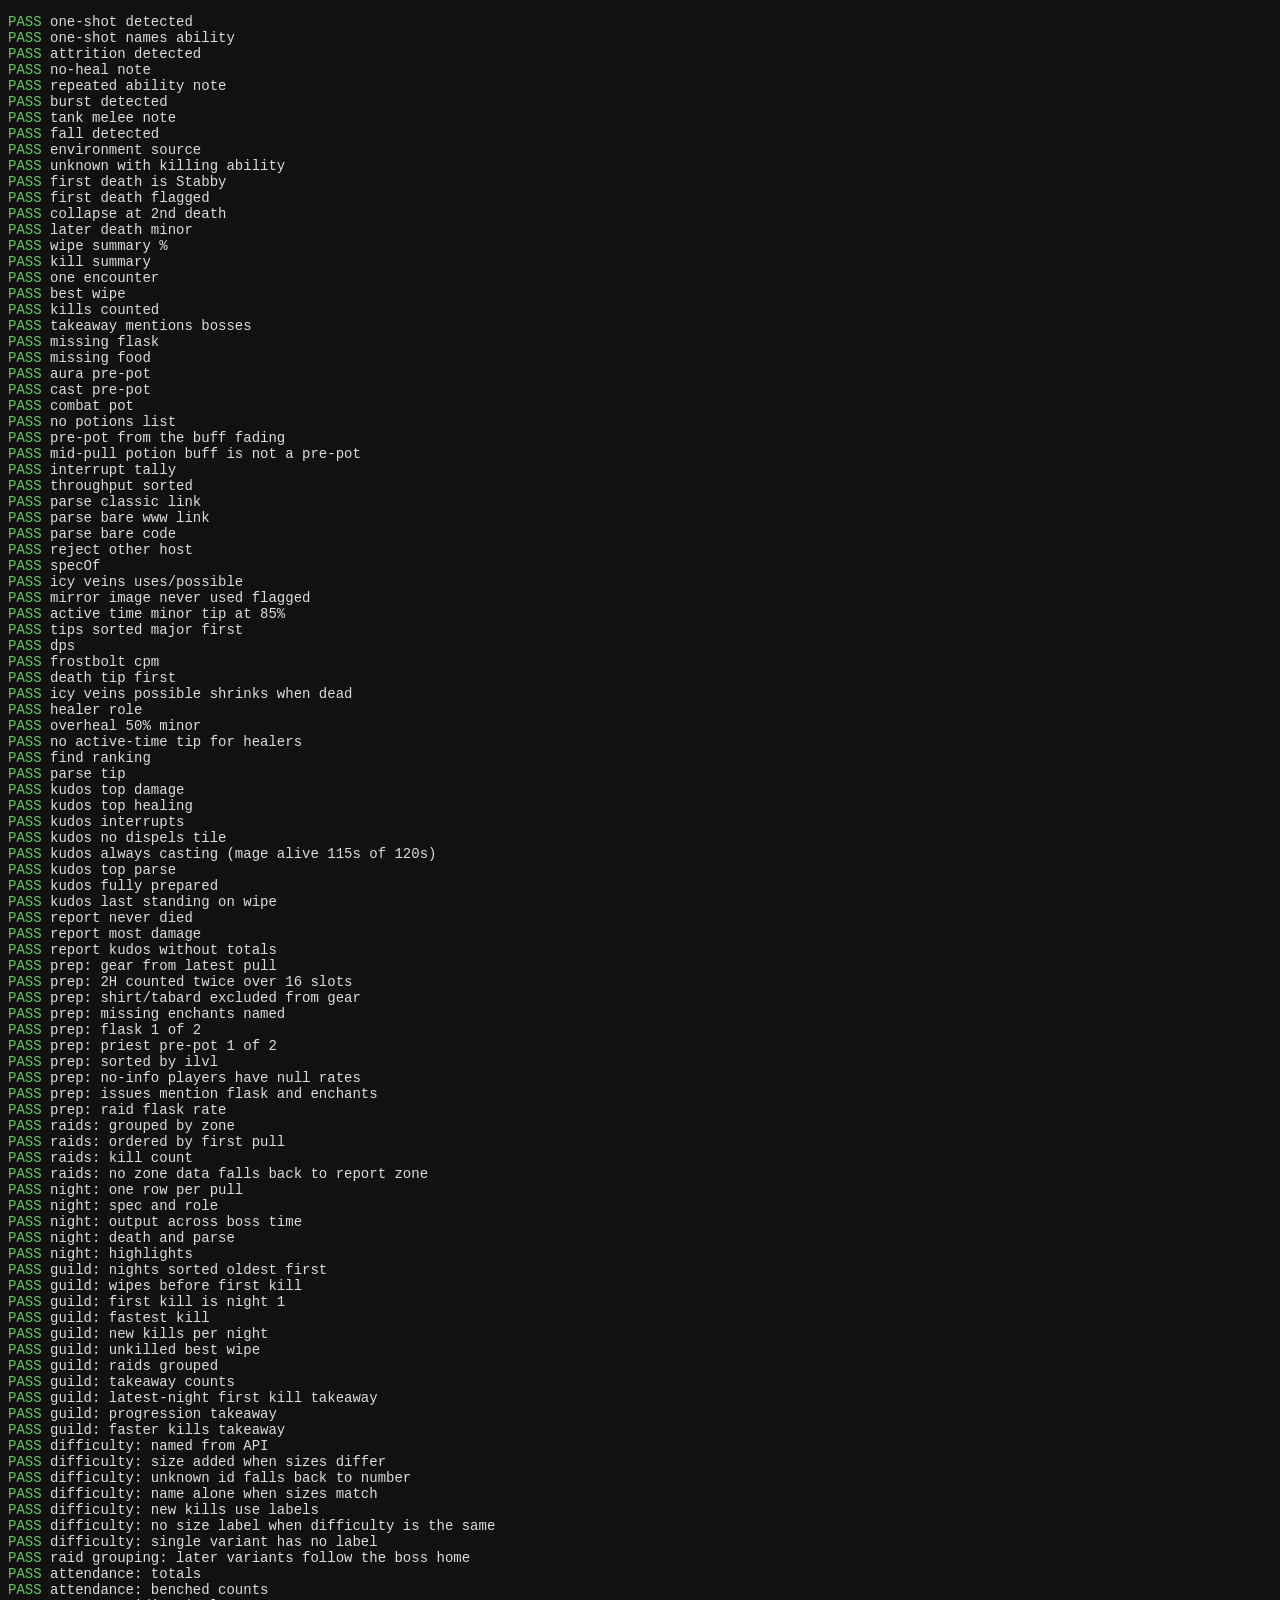
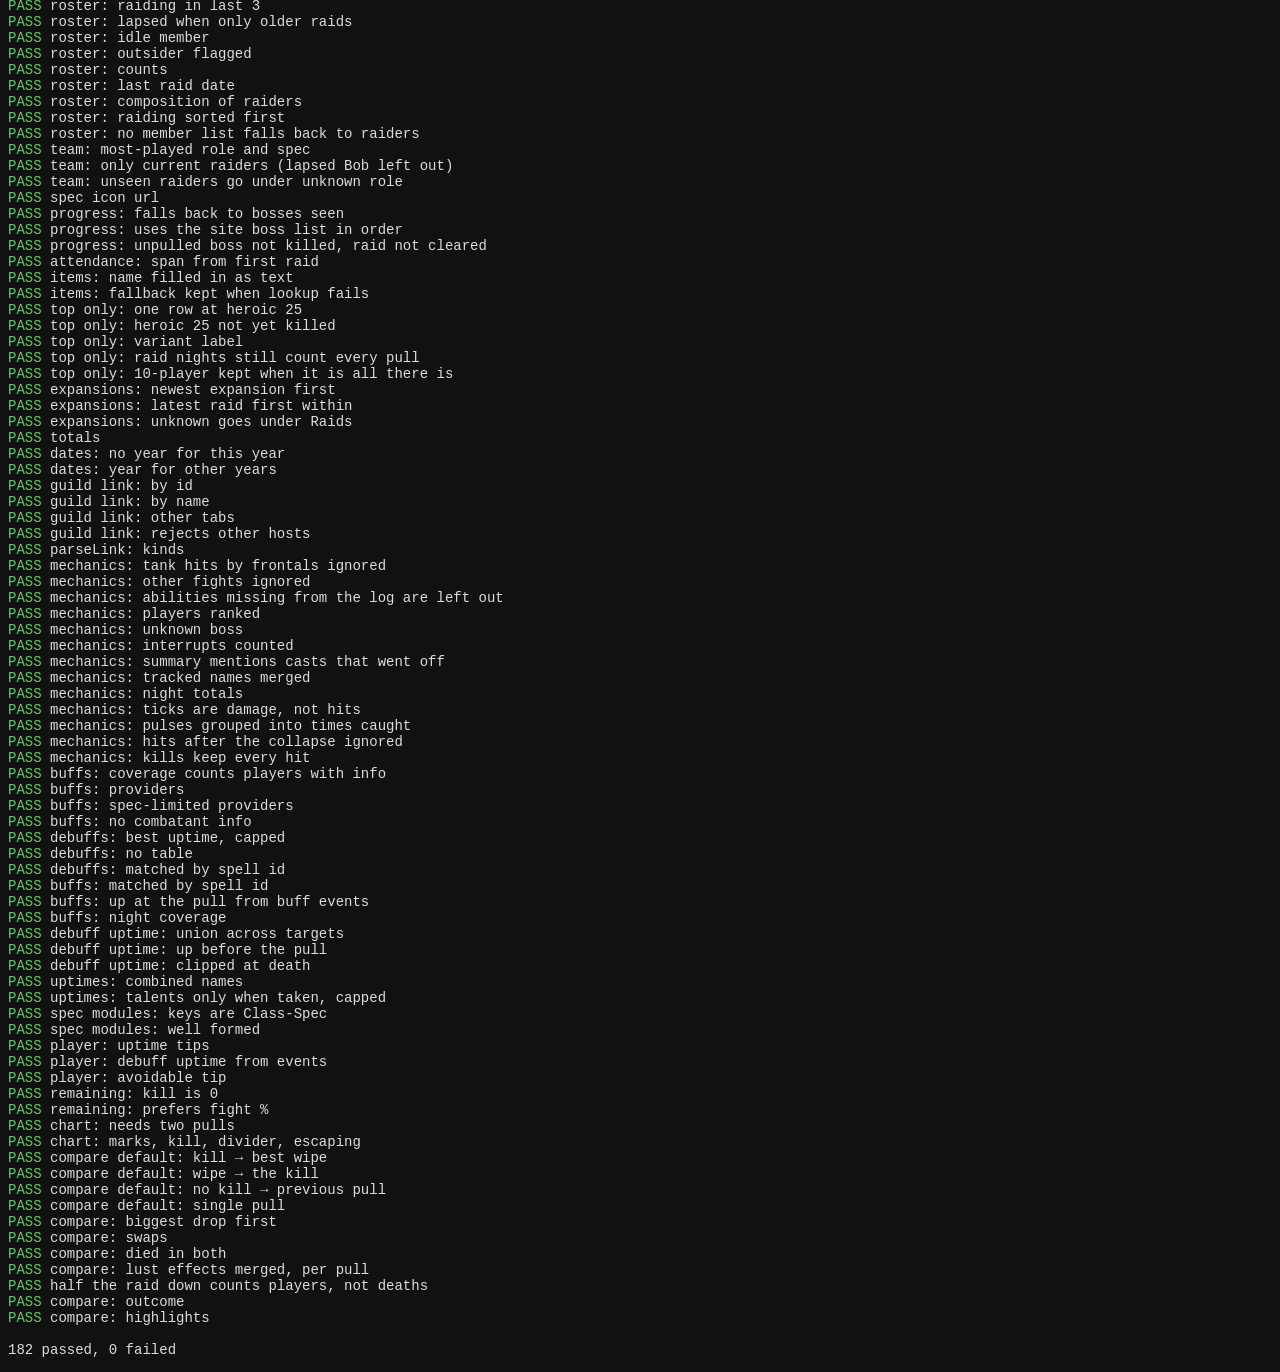
==== commit 9d1fe198: "Count different players, not deaths, for when half the raid was down A real Thok wipe had 29 deaths " ====
--- a/tests/analysis.html
+++ b/tests/analysis.html
@@ -601,7 +601,11 @@
 check('compare: died in both', cmpRes.diedBoth.join() === '2');
 check('compare: lust effects merged, per pull', cmpRes.cooldowns.find((x) => x.name === 'Bloodlust').a.length === 1 && cmpRes.cooldowns.find((x) => x.name === 'Bloodlust').b.length === 1
   && cmpRes.cooldowns.find((x) => x.name === 'Divine Hymn').a.length === 0 && cmpRes.cooldowns.find((x) => x.name === 'Divine Hymn').b[0].at === 60000, JSON.stringify(cmpRes.cooldowns));
-check('compare: outcome', sA.firstDeath === 30000 && sA.collapse === 40000 && sB.collapse === null && sB.remaining === 0);
+const { halfRaidDownAt } = await import('../js/analysis.js');
+// Battle res: player 1 dies three times, but half of a 4-player raid is only down once 2 different players have died.
+const rezDeaths = [{ targetID: 1, timestamp: 10 }, { targetID: 1, timestamp: 20 }, { targetID: 1, timestamp: 30 }, { targetID: 2, timestamp: 40 }];
+check('half the raid down counts players, not deaths', halfRaidDownAt(rezDeaths, 4) === 40 && halfRaidDownAt(rezDeaths.slice(0, 3), 4) === null);
+check('compare: outcome',sA.firstDeath === 30000 && sA.collapse === 40000 && sB.collapse === null && sB.remaining === 0);
 check('compare: highlights', cmpRes.highlights.some((h) => h.startsWith('The first death came later')) && cmpRes.highlights.includes('Deaths: 2 → 1.'), JSON.stringify(cmpRes.highlights));
 
 out.innerHTML += `\n${pass} passed, ${fail} failed\n`;
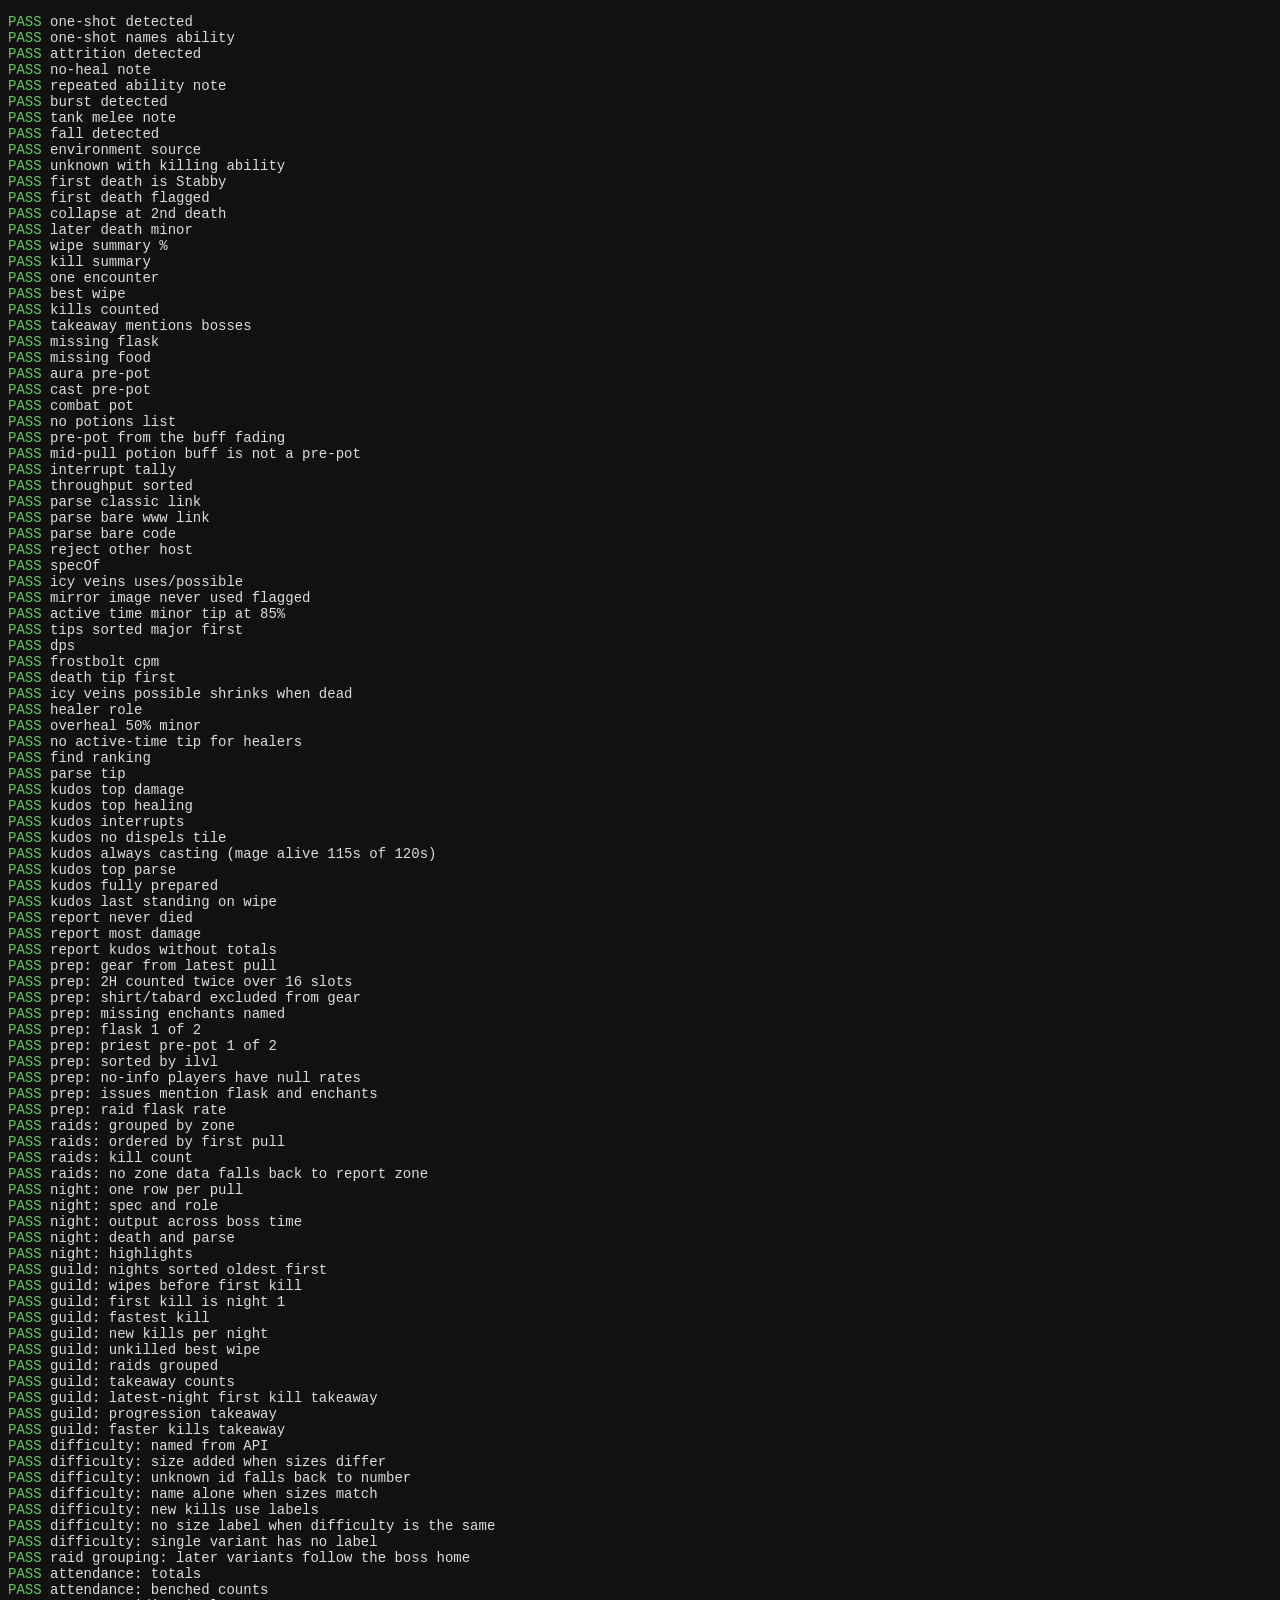
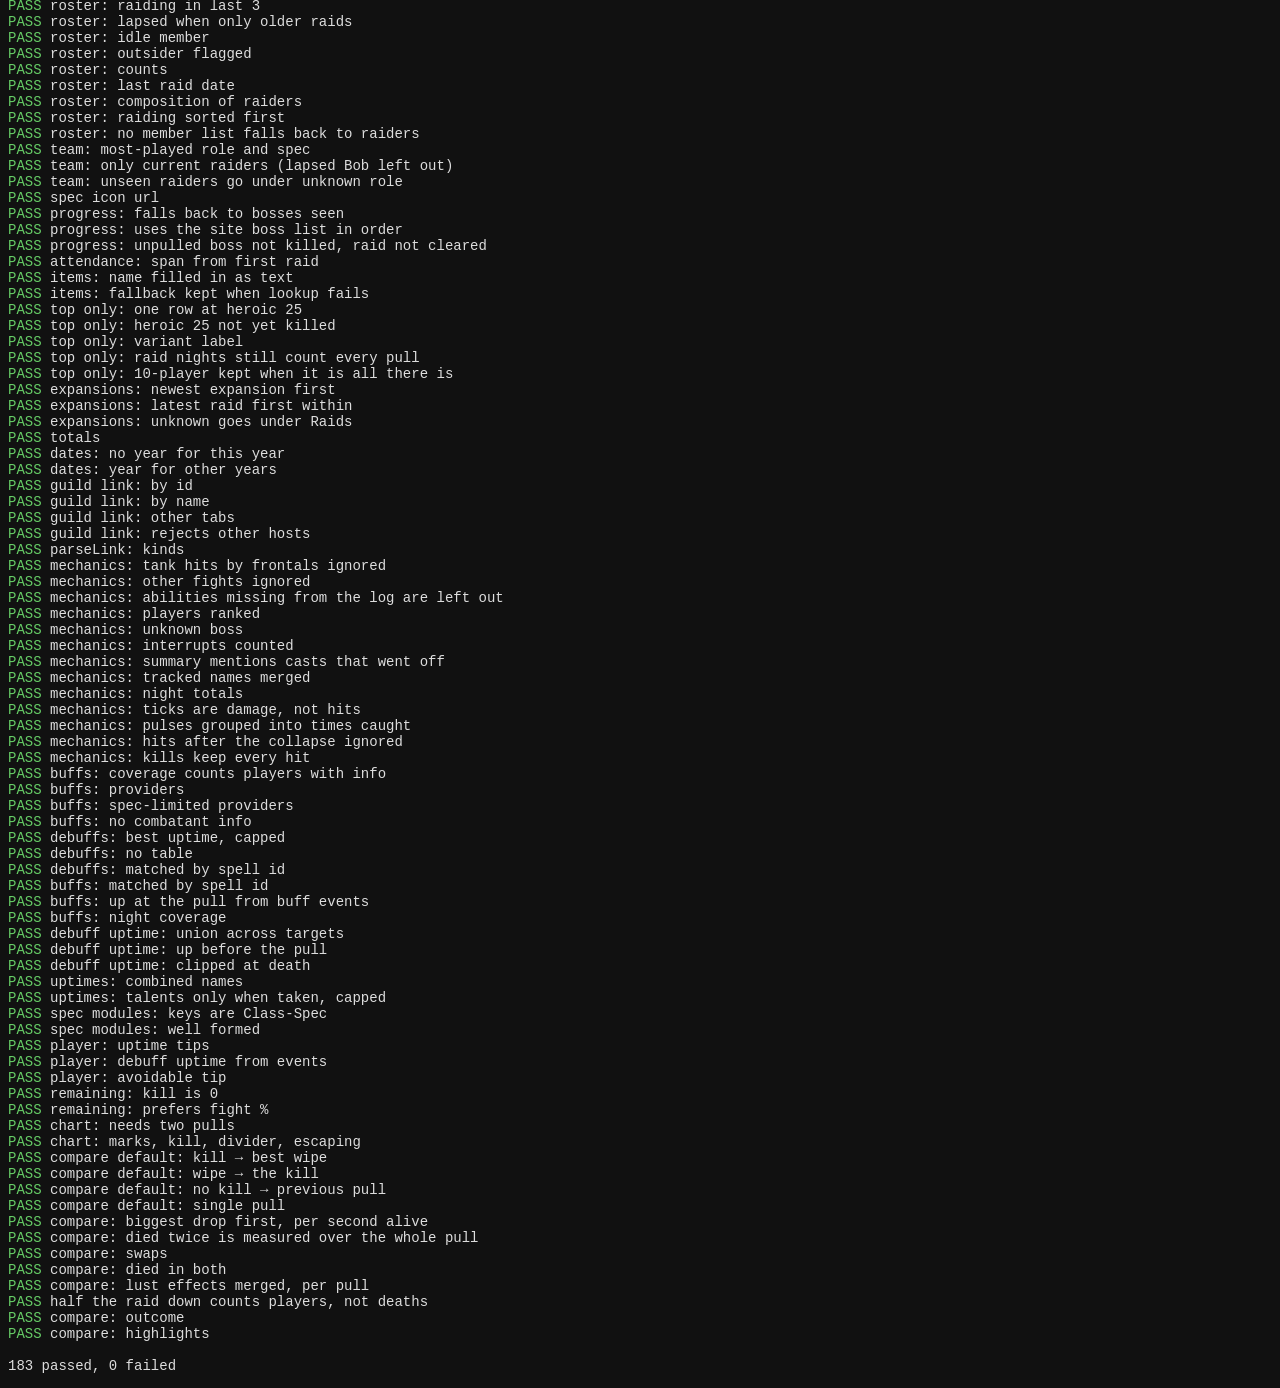
==== commit f1e5572b: "Compare player output per second alive On a real Thok comparison the biggest changes were just early" ====
--- a/tests/analysis.html
+++ b/tests/analysis.html
@@ -592,15 +592,22 @@
   { type: 'cast', sourceID: 1, abilityGameID: 32182, timestamp: 1000 },
   { type: 'cast', sourceID: 1, abilityGameID: 2825, timestamp: 201000 },
   { type: 'cast', sourceID: 2, abilityGameID: 64843, timestamp: 260000 },
+  { type: 'cast', sourceID: 2, abilityGameID: 64843, timestamp: 262000 },   // channel ticks: the same use
+  { type: 'cast', sourceID: 2, abilityGameID: 64843, timestamp: 264000 },
 ];
 const sA = summarizePull({ fight: fA, deaths: [{ targetID: 2, timestamp: 30000, fight: 10 }, { targetID: 1, timestamp: 40000, fight: 10 }], detail: cDetail([[1, 100e6], [2, 100e6], [3, 50e6]]), cdCasts }, clk, cInfo);
 const sB = summarizePull({ fight: fB, deaths: [{ targetID: 2, timestamp: 290000, fight: 11 }], detail: cDetail([[1, 120e6], [2, 50e6], [4, 80e6]]), cdCasts }, clk, cInfo);
 const cmpRes = comparePulls(sA, sB);
-check('compare: biggest drop first', cmpRes.players[0].pid === 2 && Math.abs(cmpRes.players[0].change + 0.5) < 1e-9 && cmpRes.players[1].pid === 1, JSON.stringify(cmpRes.players.map((p) => [p.pid, p.change])));
+// Output is per second alive: P2 did 100M in 30s alive (A), then 50M in 90s alive (B).
+check('compare: biggest drop first, per second alive', cmpRes.players[0].pid === 2 && Math.abs(cmpRes.players[0].change - ((50e6 / 90) / (100e6 / 30) - 1)) < 1e-9
+  && cmpRes.players[1].pid === 1 && Math.abs(sA.players.get(3).dps - 500000) < 1e-6, JSON.stringify(cmpRes.players.map((p) => [p.pid, p.change])));
+// Battle-ressed and killed again: measured over the whole pull.
+const sRez = summarizePull({ fight: fA, deaths: [{ targetID: 1, timestamp: 20000, fight: 10 }, { targetID: 1, timestamp: 60000, fight: 10 }], detail: cDetail([[1, 100e6]]), cdCasts: [] }, clk, cInfo);
+check('compare: died twice is measured over the whole pull', Math.abs(sRez.players.get(1).dps - 1e6) < 1e-6);
 check('compare: swaps', cmpRes.swappedIn.join() === '4' && cmpRes.swappedOut.join() === '3');
 check('compare: died in both', cmpRes.diedBoth.join() === '2');
 check('compare: lust effects merged, per pull', cmpRes.cooldowns.find((x) => x.name === 'Bloodlust').a.length === 1 && cmpRes.cooldowns.find((x) => x.name === 'Bloodlust').b.length === 1
-  && cmpRes.cooldowns.find((x) => x.name === 'Divine Hymn').a.length === 0 && cmpRes.cooldowns.find((x) => x.name === 'Divine Hymn').b[0].at === 60000, JSON.stringify(cmpRes.cooldowns));
+  && cmpRes.cooldowns.find((x) => x.name === 'Divine Hymn').a.length === 0 && cmpRes.cooldowns.find((x) => x.name === 'Divine Hymn').b[0].at === 60000 && cmpRes.cooldowns.find((x) => x.name === 'Divine Hymn').b.length === 1 && !('lastTick' in cmpRes.cooldowns[0].a[0]), JSON.stringify(cmpRes.cooldowns));
 const { halfRaidDownAt } = await import('../js/analysis.js');
 // Battle res: player 1 dies three times, but half of a 4-player raid is only down once 2 different players have died.
 const rezDeaths = [{ targetID: 1, timestamp: 10 }, { targetID: 1, timestamp: 20 }, { targetID: 1, timestamp: 30 }, { targetID: 2, timestamp: 40 }];
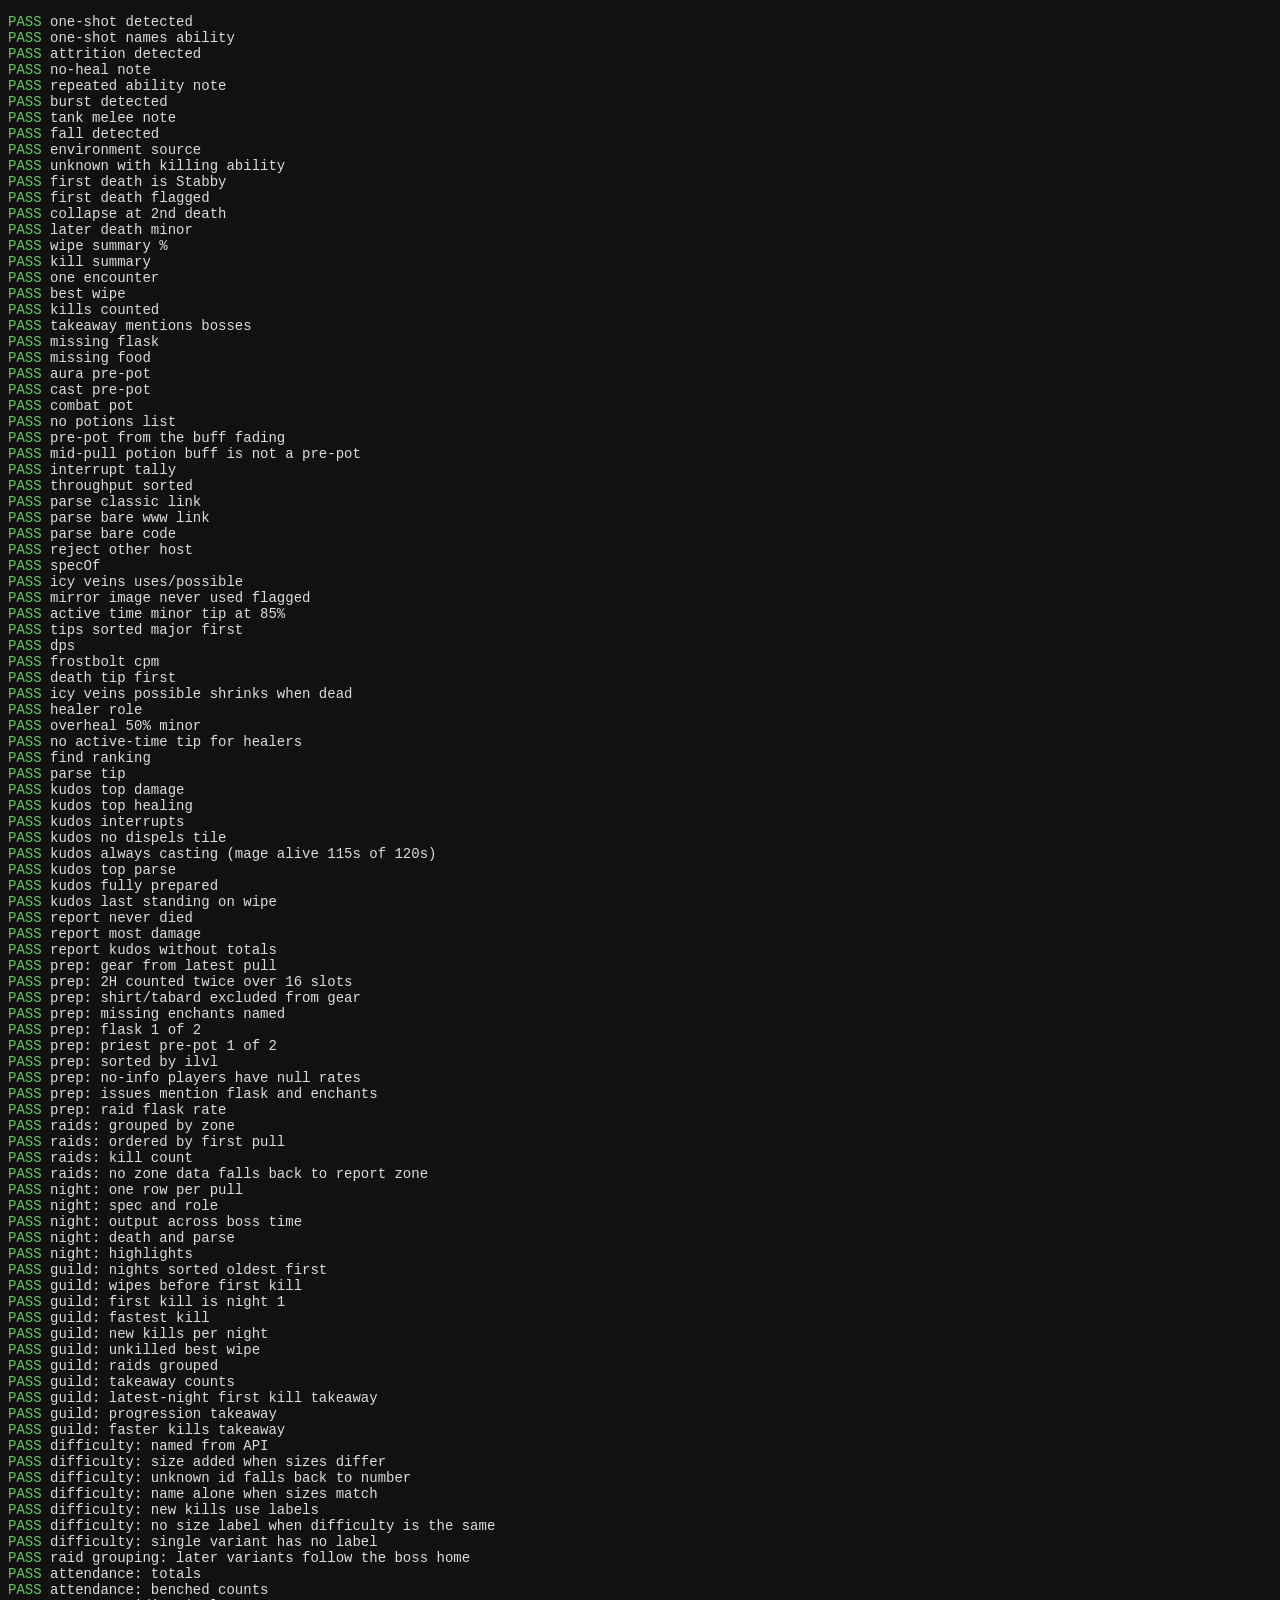
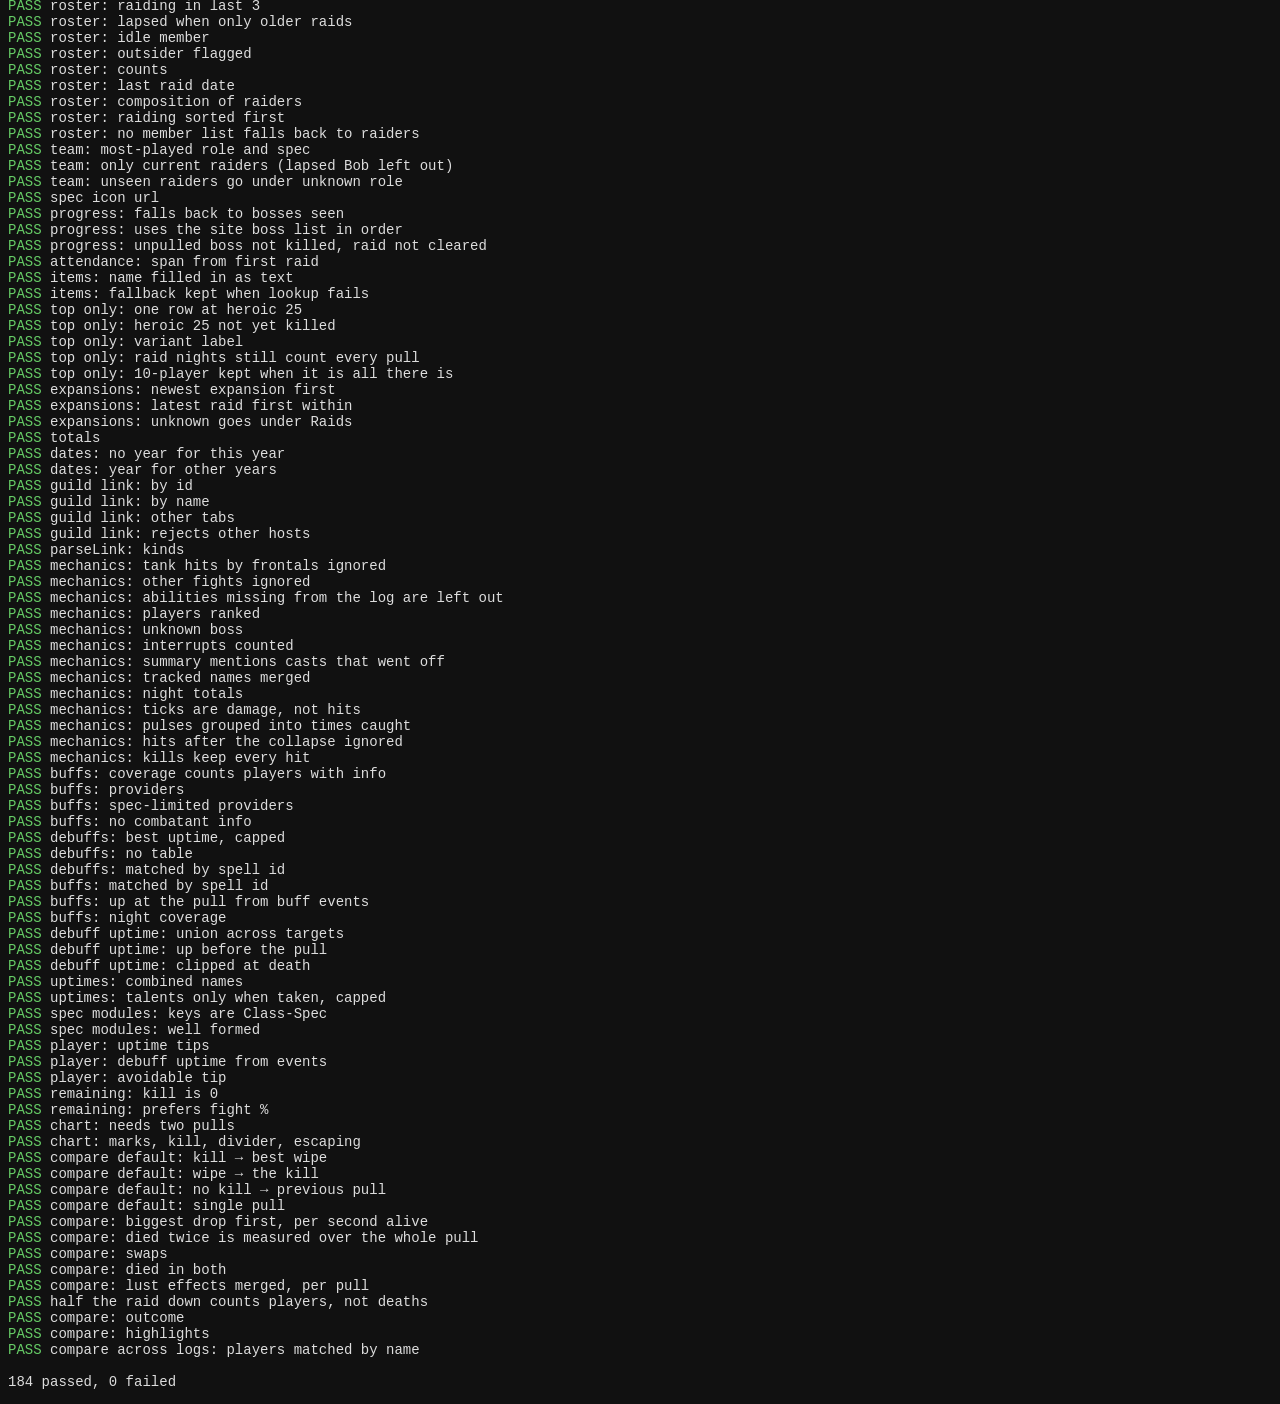
==== commit 60ca4edc: "Compare a pull with one from another log Each pull page takes another log's link and compares with t" ====
--- a/tests/analysis.html
+++ b/tests/analysis.html
@@ -599,13 +599,13 @@
 const sB = summarizePull({ fight: fB, deaths: [{ targetID: 2, timestamp: 290000, fight: 11 }], detail: cDetail([[1, 120e6], [2, 50e6], [4, 80e6]]), cdCasts }, clk, cInfo);
 const cmpRes = comparePulls(sA, sB);
 // Output is per second alive: P2 did 100M in 30s alive (A), then 50M in 90s alive (B).
-check('compare: biggest drop first, per second alive', cmpRes.players[0].pid === 2 && Math.abs(cmpRes.players[0].change - ((50e6 / 90) / (100e6 / 30) - 1)) < 1e-9
-  && cmpRes.players[1].pid === 1 && Math.abs(sA.players.get(3).dps - 500000) < 1e-6, JSON.stringify(cmpRes.players.map((p) => [p.pid, p.change])));
+check('compare: biggest drop first, per second alive', cmpRes.players[0].key === 'P2-' && Math.abs(cmpRes.players[0].change - ((50e6 / 90) / (100e6 / 30) - 1)) < 1e-9
+  && cmpRes.players[1].key === 'P1-' && Math.abs(sA.players.get('P3-').dps - 500000) < 1e-6, JSON.stringify(cmpRes.players.map((p) => [p.key, p.change])));
 // Battle-ressed and killed again: measured over the whole pull.
 const sRez = summarizePull({ fight: fA, deaths: [{ targetID: 1, timestamp: 20000, fight: 10 }, { targetID: 1, timestamp: 60000, fight: 10 }], detail: cDetail([[1, 100e6]]), cdCasts: [] }, clk, cInfo);
-check('compare: died twice is measured over the whole pull', Math.abs(sRez.players.get(1).dps - 1e6) < 1e-6);
+check('compare: died twice is measured over the whole pull', Math.abs(sRez.players.get('P1-').dps - 1e6) < 1e-6);
 check('compare: swaps', cmpRes.swappedIn.join() === '4' && cmpRes.swappedOut.join() === '3');
-check('compare: died in both', cmpRes.diedBoth.join() === '2');
+check('compare: died in both', cmpRes.diedBoth.join() === 'P2-');
 check('compare: lust effects merged, per pull', cmpRes.cooldowns.find((x) => x.name === 'Bloodlust').a.length === 1 && cmpRes.cooldowns.find((x) => x.name === 'Bloodlust').b.length === 1
   && cmpRes.cooldowns.find((x) => x.name === 'Divine Hymn').a.length === 0 && cmpRes.cooldowns.find((x) => x.name === 'Divine Hymn').b[0].at === 60000 && cmpRes.cooldowns.find((x) => x.name === 'Divine Hymn').b.length === 1 && !('lastTick' in cmpRes.cooldowns[0].a[0]), JSON.stringify(cmpRes.cooldowns));
 const { halfRaidDownAt } = await import('../js/analysis.js');
@@ -614,6 +614,12 @@
 check('half the raid down counts players, not deaths', halfRaidDownAt(rezDeaths, 4) === 40 && halfRaidDownAt(rezDeaths.slice(0, 3), 4) === null);
 check('compare: outcome',sA.firstDeath === 30000 && sA.collapse === 40000 && sB.collapse === null && sB.remaining === 0);
 check('compare: highlights', cmpRes.highlights.some((h) => h.startsWith('The first death came later')) && cmpRes.highlights.includes('Deaths: 2 → 1.'), JSON.stringify(cmpRes.highlights));
+// Across logs the same players have different actor ids, so they're matched by name and server.
+const lk2 = buildLookups({ masterData: { actors: [[7, 'P1'], [8, 'P2'], [9, 'P5']].map(([id, name]) => ({ id, name, type: 'Player', subType: 'Mage' })), abilities: [] } });
+const sX = summarizePull({ fight: { ...fB, id: 3, friendlyPlayers: [7, 8, 9] }, deaths: [{ targetID: 8, timestamp: 250000, fight: 3 }], detail: cDetail([[7, 120e6], [8, 100e6], [9, 80e6]]), cdCasts: [] }, lk2, cInfo);
+const cross = comparePulls(sA, sX);
+check('compare across logs: players matched by name', cross.players.find((p) => p.key === 'P1-')?.a?.pid === 1 && cross.players.find((p) => p.key === 'P1-')?.b?.pid === 7
+  && cross.diedBoth.join() === 'P2-' && cross.swappedIn.join() === '9' && cross.swappedOut.join() === '3', JSON.stringify({ d: cross.diedBoth, i: cross.swappedIn, o: cross.swappedOut }));
 
 out.innerHTML += `\n${pass} passed, ${fail} failed\n`;
 document.title = fail ? `FAIL ${fail}` : `PASS ${pass}`;
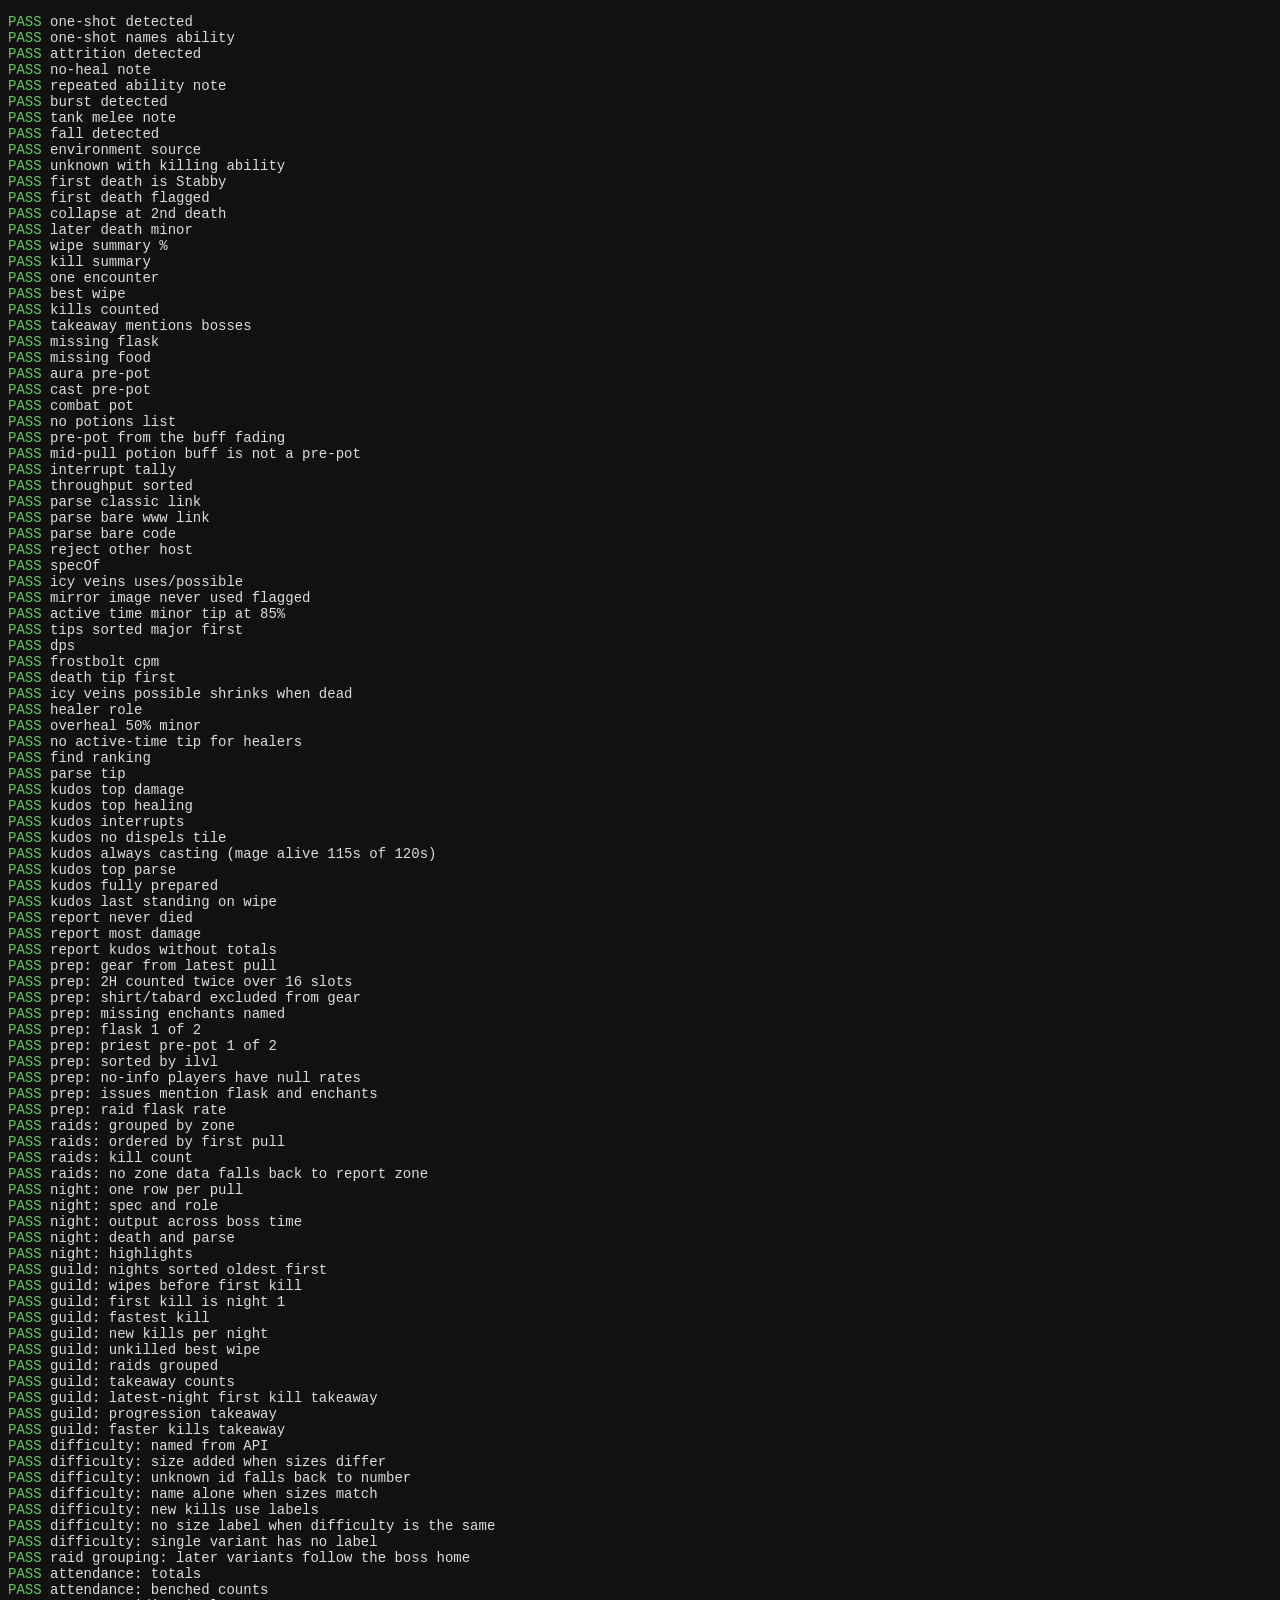
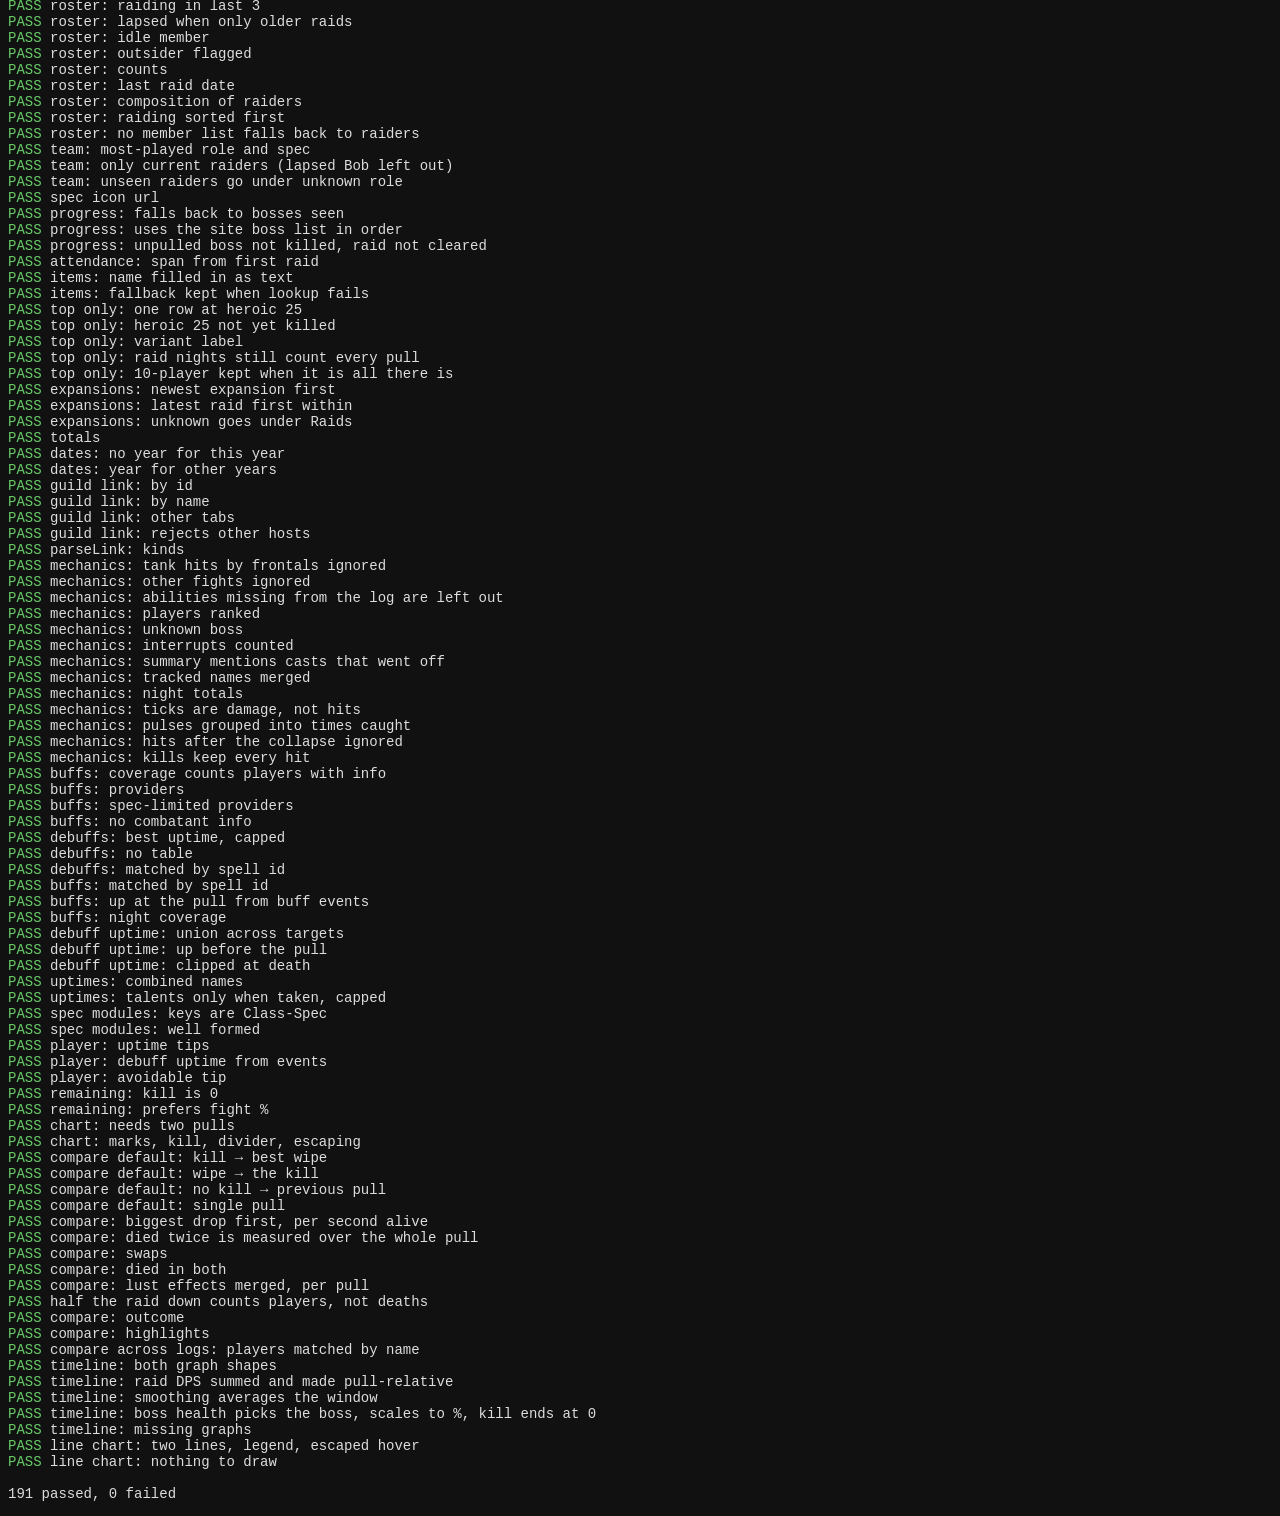
==== commit d3d737e5: "Chart boss health and raid DPS over time on the compare page Two charts on a shared time axis, one l" ====
--- a/tests/analysis.html
+++ b/tests/analysis.html
@@ -621,6 +621,26 @@
 check('compare across logs: players matched by name', cross.players.find((p) => p.key === 'P1-')?.a?.pid === 1 && cross.players.find((p) => p.key === 'P1-')?.b?.pid === 7
   && cross.diedBoth.join() === 'P2-' && cross.swappedIn.join() === '9' && cross.swappedOut.join() === '3', JSON.stringify({ d: cross.diedBoth, i: cross.swappedIn, o: cross.swappedOut }));
 
+// ---------- timeline ----------
+const { graphSeries, raidDps, bossHealth, smooth } = await import('../js/timeline.js');
+const tFight = { startTime: 10000, endTime: 40000, kill: true };
+const gPlain = { data: { series: [{ name: 'A', type: 'Mage', pointStart: 10000, pointInterval: 1000, data: [100, 200] }, { name: 'B', type: 'Rogue', pointStart: 10000, pointInterval: 1000, data: [50, 50] }] } };
+const gPairs = { series: [{ name: 'A', type: 'Mage', data: [[10000, 100], [11000, 200]] }] };
+check('timeline: both graph shapes', JSON.stringify(graphSeries(gPlain)[0].points) === '[[10000,100],[11000,200]]' && JSON.stringify(graphSeries(gPairs)[0].points) === '[[10000,100],[11000,200]]');
+const rd = raidDps(gPlain, tFight);
+check('timeline: raid DPS summed and made pull-relative', rd.length === 2 && rd[0][0] === 0 && rd[1][0] === 1000 && Math.abs(rd[0][1] - 200) < 1e-9, JSON.stringify(rd));
+check('timeline: smoothing averages the window', JSON.stringify(smooth([[0, 0], [1000, 10], [20000, 5]], 4000)) === '[[0,5],[1000,5],[20000,5]]');
+const hp = bossHealth({ series: [
+  { name: 'Add', type: 'NPC', pointStart: 10000, pointInterval: 10000, data: [5e6, 1e6] },
+  { name: 'Boss', type: 'Boss', pointStart: 10000, pointInterval: 10000, data: [80e6, 40e6, 8e6] },
+] }, tFight);
+check('timeline: boss health picks the boss, scales to %, kill ends at 0', hp[0][1] === 100 && hp[1][1] === 50 && hp[2][1] === 10 && hp[hp.length - 1][0] === 30000 && hp[hp.length - 1][1] === 0, JSON.stringify(hp));
+check('timeline: missing graphs', raidDps(null, tFight).length === 0 && bossHealth(undefined, tFight).length === 0);
+const { lineChart } = await import('../js/charts.js');
+const lc = lineChart([{ label: 'Pull 2', points: [[0, 10], [60000, 20]] }, { label: 'Pull 3 <kill>', points: [[0, 15], [90000, 5]] }], { label: 'x', yFmt: String });
+check('line chart: two lines, legend, escaped hover', (lc.match(/class="lc-line/g) || []).length === 2 && lc.includes('lc-key-b') && lc.includes('Pull 3 &lt;kill&gt;') && lc.includes('<title>'));
+check('line chart: nothing to draw', lineChart([{ label: 'a', points: [] }, { label: 'b', points: [[0, 1]] }], { label: 'x' }) === '');
+
 out.innerHTML += `\n${pass} passed, ${fail} failed\n`;
 document.title = fail ? `FAIL ${fail}` : `PASS ${pass}`;
 </script>
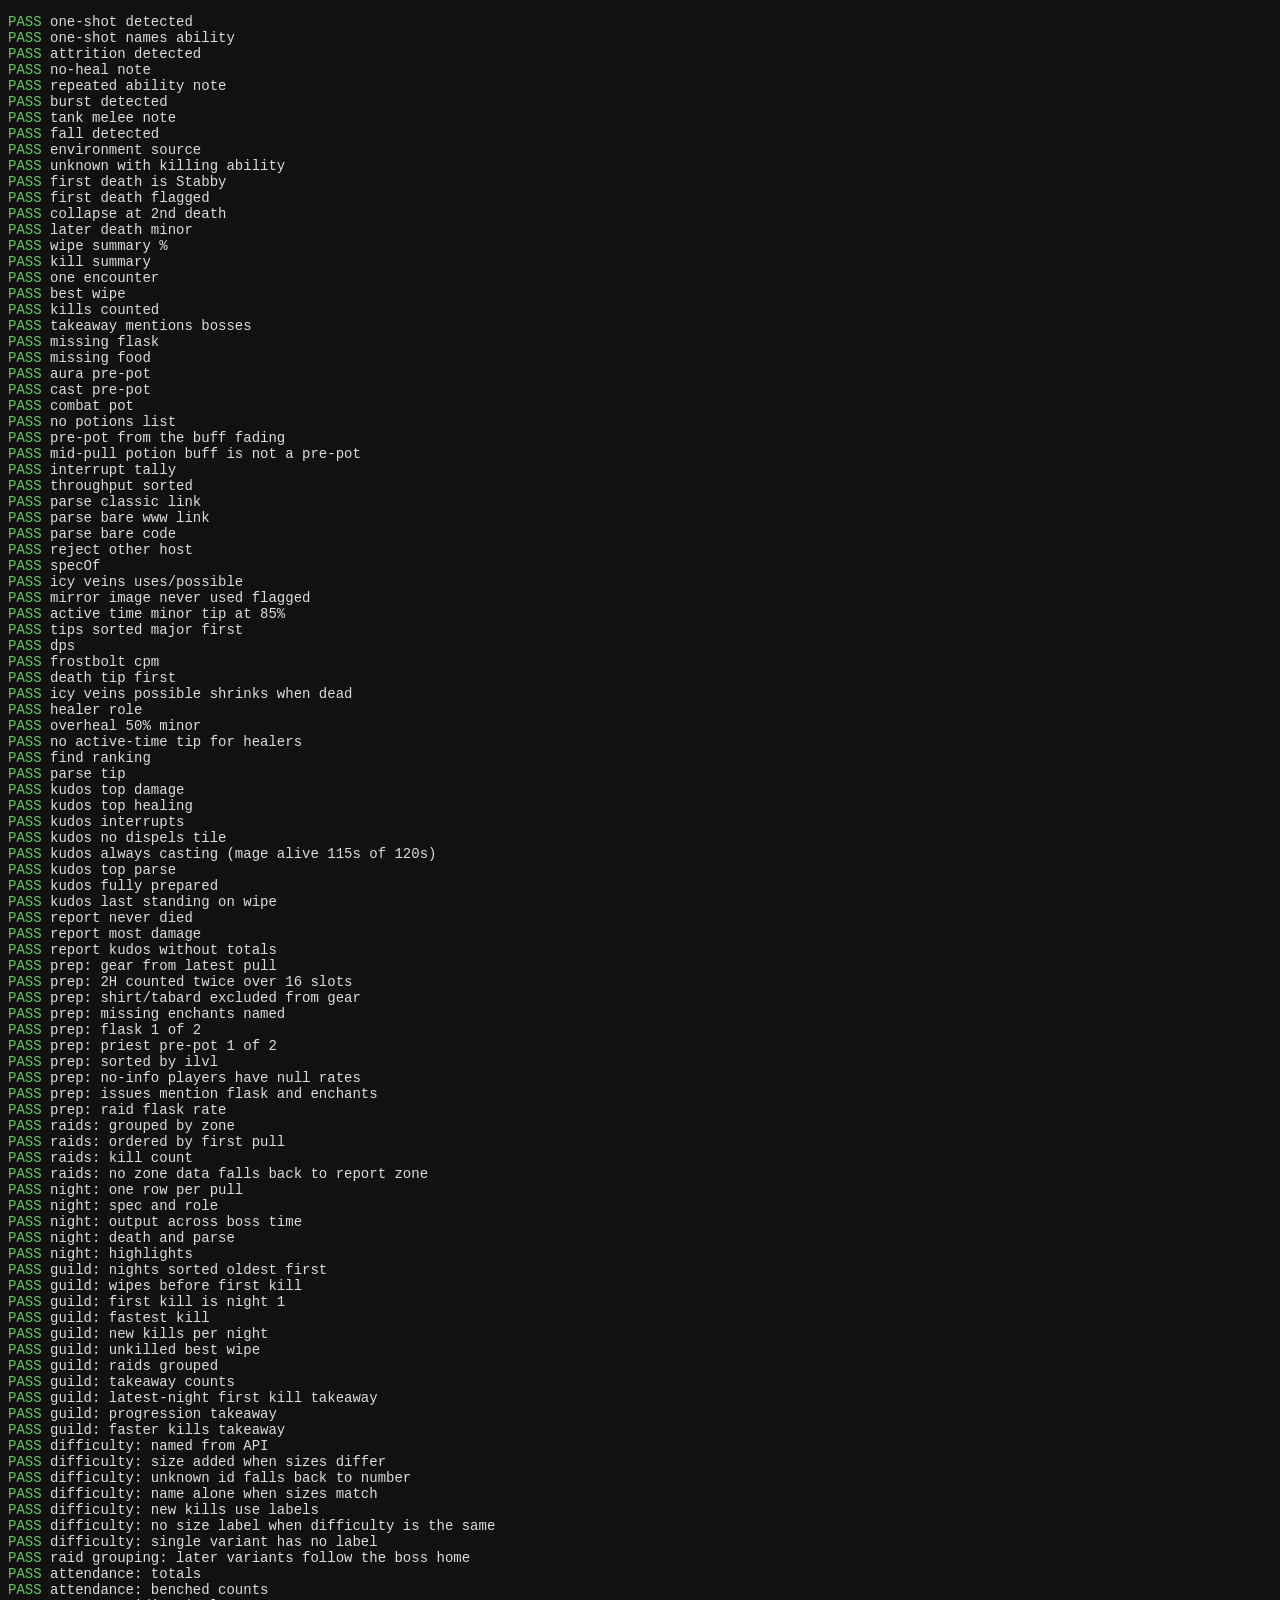
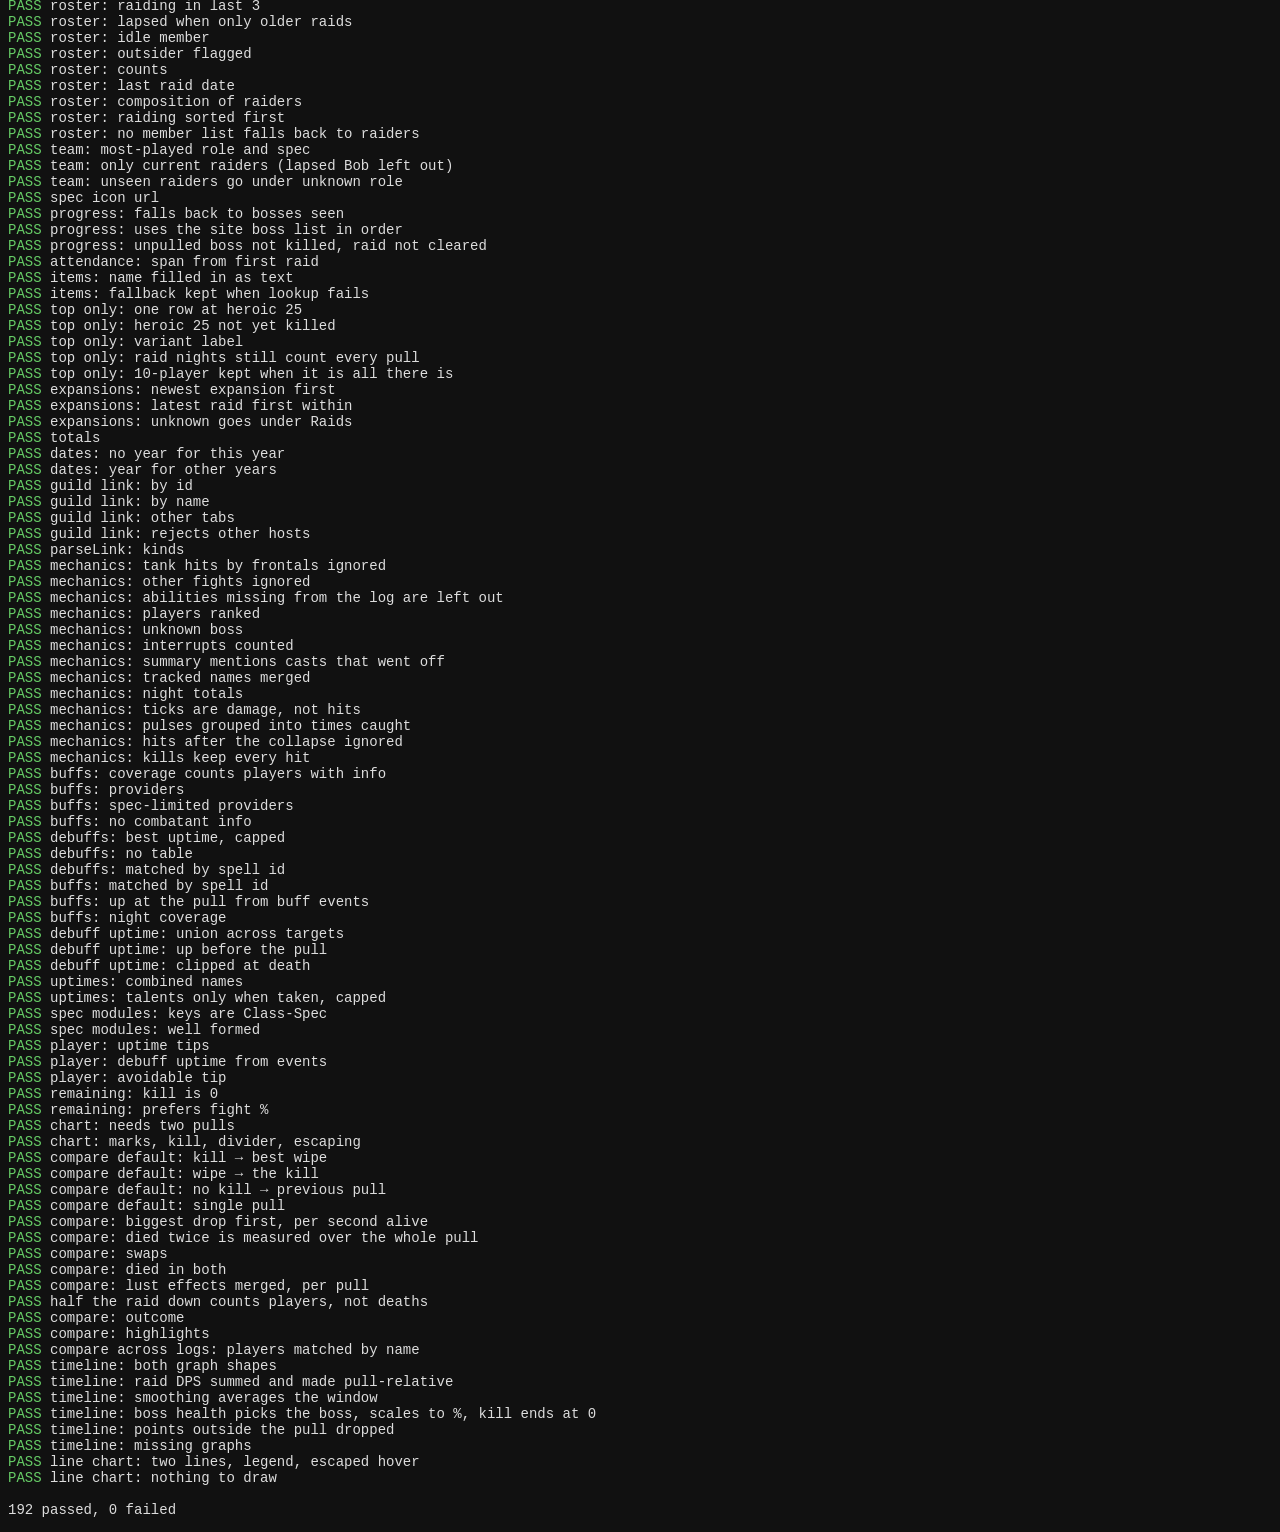
==== commit 88bbec94: "Ask for the pull's time window when fetching timeline graphs On a real log the damage graph covered " ====
--- a/tests/analysis.html
+++ b/tests/analysis.html
@@ -635,7 +635,11 @@
   { name: 'Boss', type: 'Boss', pointStart: 10000, pointInterval: 10000, data: [80e6, 40e6, 8e6] },
 ] }, tFight);
 check('timeline: boss health picks the boss, scales to %, kill ends at 0', hp[0][1] === 100 && hp[1][1] === 50 && hp[2][1] === 10 && hp[hp.length - 1][0] === 30000 && hp[hp.length - 1][1] === 0, JSON.stringify(hp));
-check('timeline: missing graphs', raidDps(null, tFight).length === 0 && bossHealth(undefined, tFight).length === 0);
+// As a real log sent it without a time window: pointStart 0 (log start), coarse steps, zeros outside the pull.
+const wholeLog = { data: { series: [{ name: 'Maari', type: 'Shaman', pointStart: 0, pointInterval: 5000, data: [0, 0, 300, 400, 500, 0, 0, 0, 0, 0] }] } };
+const wl = raidDps(wholeLog, tFight);
+check('timeline: points outside the pull dropped', wl.length && wl[0][0] === 0 && wl[wl.length - 1][0] <= 30000 && wl.every(([t]) => t >= 0), JSON.stringify(wl));
+check('timeline: missing graphs',raidDps(null, tFight).length === 0 && bossHealth(undefined, tFight).length === 0);
 const { lineChart } = await import('../js/charts.js');
 const lc = lineChart([{ label: 'Pull 2', points: [[0, 10], [60000, 20]] }, { label: 'Pull 3 <kill>', points: [[0, 15], [90000, 5]] }], { label: 'x', yFmt: String });
 check('line chart: two lines, legend, escaped hover', (lc.match(/class="lc-line/g) || []).length === 2 && lc.includes('lc-key-b') && lc.includes('Pull 3 &lt;kill&gt;') && lc.includes('<title>'));
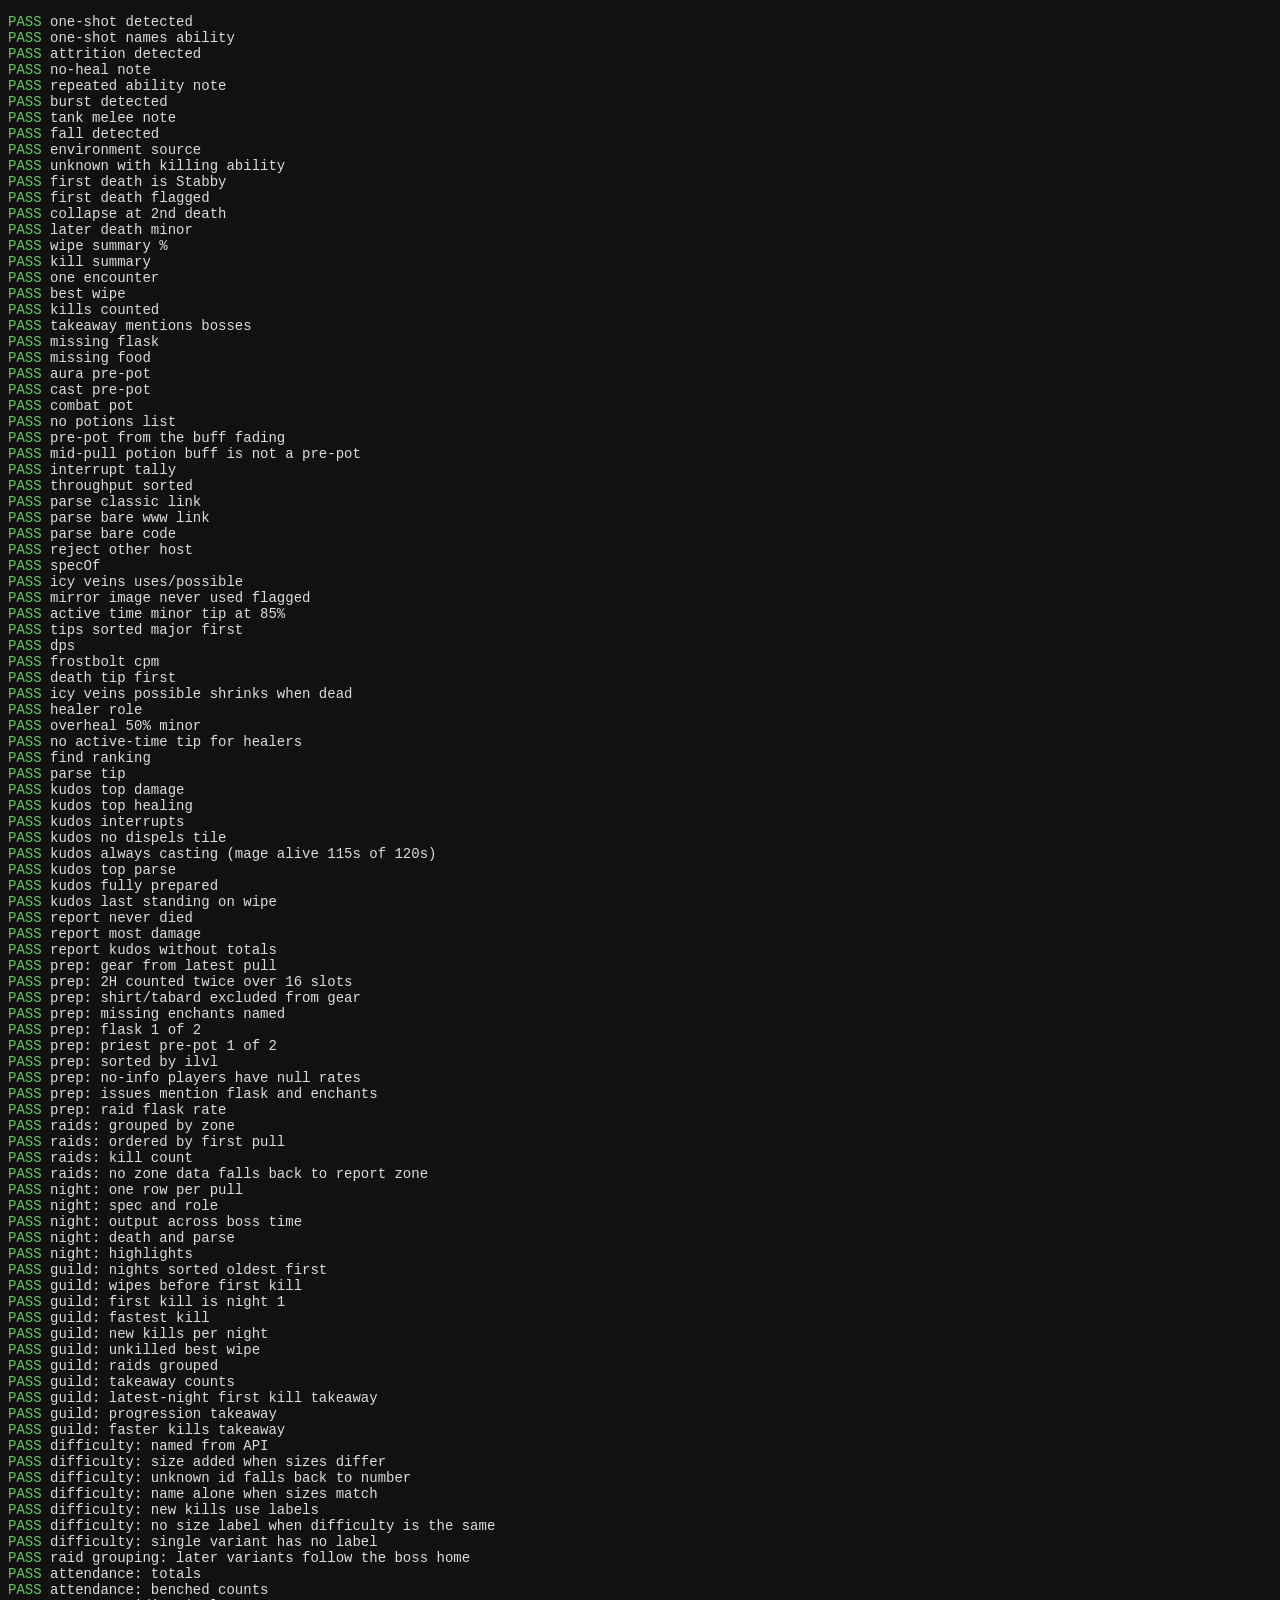
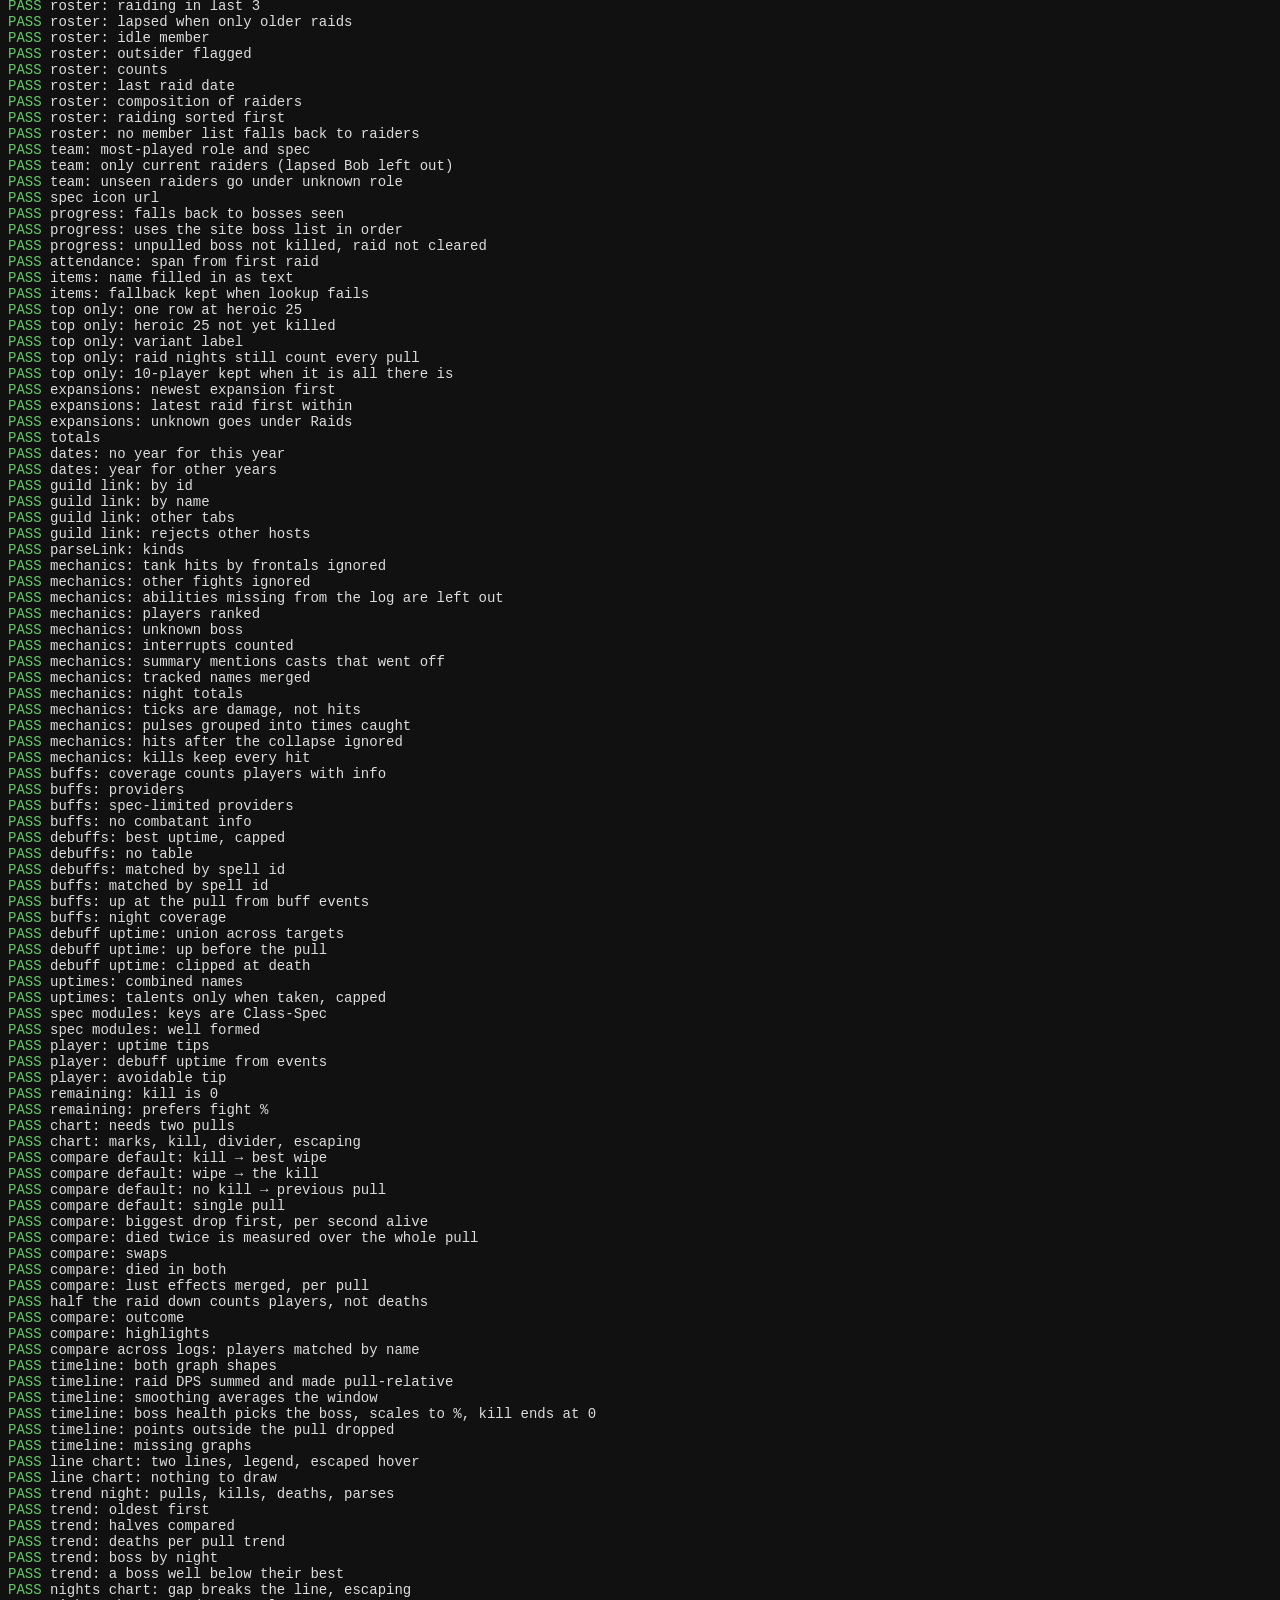
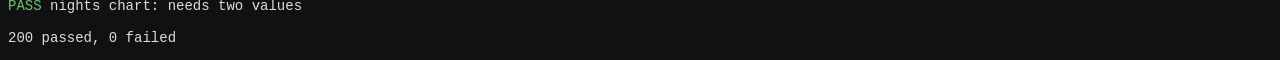
==== commit 99c9d480: "Add player trends across raid nights Pick anyone on the guild page's raid team or roster for their l" ====
--- a/tests/analysis.html
+++ b/tests/analysis.html
@@ -645,6 +645,38 @@
 check('line chart: two lines, legend, escaped hover', (lc.match(/class="lc-line/g) || []).length === 2 && lc.includes('lc-key-b') && lc.includes('Pull 3 &lt;kill&gt;') && lc.includes('<title>'));
 check('line chart: nothing to draw', lineChart([{ label: 'a', points: [] }, { label: 'b', points: [[0, 1]] }], { label: 'x' }) === '');
 
+// ---------- player trend ----------
+const { nightStats, playerTrend } = await import('../js/trend.js');
+const tLk = buildLookups({ masterData: { actors: [{ id: 5, name: 'Shank', type: 'Player', subType: 'Rogue' }, { id: 6, name: 'Other', type: 'Player', subType: 'Mage' }], abilities: [] } });
+const tReport = (code, start, parses, deathsIn) => {
+  const fights = [
+    { id: 1, encounterID: 10, name: 'Boss A', kill: false, friendlyPlayers: [5, 6], startTime: 0, endTime: 1 },
+    { id: 2, encounterID: 10, name: 'Boss A', kill: true, friendlyPlayers: [5, 6], startTime: 2, endTime: 3 },
+    { id: 3, encounterID: 11, name: 'Boss B', kill: true, friendlyPlayers: [5, 6], startTime: 4, endTime: 5 },
+  ];
+  const night = nightStats({
+    report: { code, title: code, startTime: start, zone: { name: 'Raid' }, fights }, lk: tLk, pid: 5,
+    deaths: deathsIn.map((f) => ({ type: 'death', targetID: 5, fight: f })),
+    rankings: { data: [2, 3].map((id, i) => ({ fightID: id, roles: { dps: { characters: [{ name: 'Shank', rankPercent: parses[i], amount: 200000 + i }, { name: 'Other', rankPercent: 1 }] } } })) },
+    mech: null,
+  });
+  return night;
+};
+const tn1 = tReport('n1', 1000, [40, 50], [1, 1]);
+check('trend night: pulls, kills, deaths, parses', tn1.pulls === 3 && tn1.kills === 2 && tn1.deaths === 2 && tn1.pullsDied === 1 && tn1.avgParse === 45 && tn1.bestParse === 50
+  && tn1.bosses[0].amount === 200000 && tn1.role === 'dps' && tn1.avoid === null, JSON.stringify(tn1));
+const trendRes = playerTrend([tReport('n4', 4000, [80, 90], []), tn1, tReport('n2', 2000, [50, 40], [3]), tReport('n3', 3000, [70, 80], [])]);
+check('trend: oldest first', trendRes.nights.map((n) => n.code).join() === 'n1,n2,n3,n4');
+check('trend: halves compared', trendRes.summary.olderParse === 45 && trendRes.summary.newerParse === 80 && trendRes.highlights.some((h) => h.level === 'good' && h.text.startsWith('Average parse up from 45 to 80')), JSON.stringify(trendRes.highlights));
+check('trend: deaths per pull trend', Math.abs(trendRes.summary.olderDeaths - 0.5) < 1e-9 && trendRes.summary.newerDeaths === 0 && trendRes.highlights.some((h) => h.text.startsWith('Dying on fewer pulls')));
+check('trend: boss by night', trendRes.bosses.length === 2 && trendRes.bosses[0].byNight.get('n4').parse === 80);
+const drop = playerTrend([tReport('a', 1, [95, 50], []), tReport('b', 2, [60, 50], [])]);
+check('trend: a boss well below their best', drop.highlights.some((h) => h.text.startsWith('Boss A: latest parse 60, well below their best of 95')), JSON.stringify(drop.highlights));
+const { nightsChart } = await import('../js/charts.js');
+const nc = nightsChart([{ label: 'a', value: 40, title: 'x' }, { label: 'b', value: null, title: 'y' }, { label: 'c', value: 60, title: 'z<', href: '#n' }], { label: 'c' });
+check('nights chart: gap breaks the line, escaping', (nc.match(/ M/g) || []).length + (nc.match(/d="M/g) || []).length === 2 && nc.includes('z&lt;') && nc.includes('href="#n"'), nc.slice(0, 300));
+check('nights chart: needs two values', nightsChart([{ label: 'a', value: 1, title: '' }, { label: 'b', value: null, title: '' }], { label: 'c' }) === '');
+
 out.innerHTML += `\n${pass} passed, ${fail} failed\n`;
 document.title = fail ? `FAIL ${fail}` : `PASS ${pass}`;
 </script>
